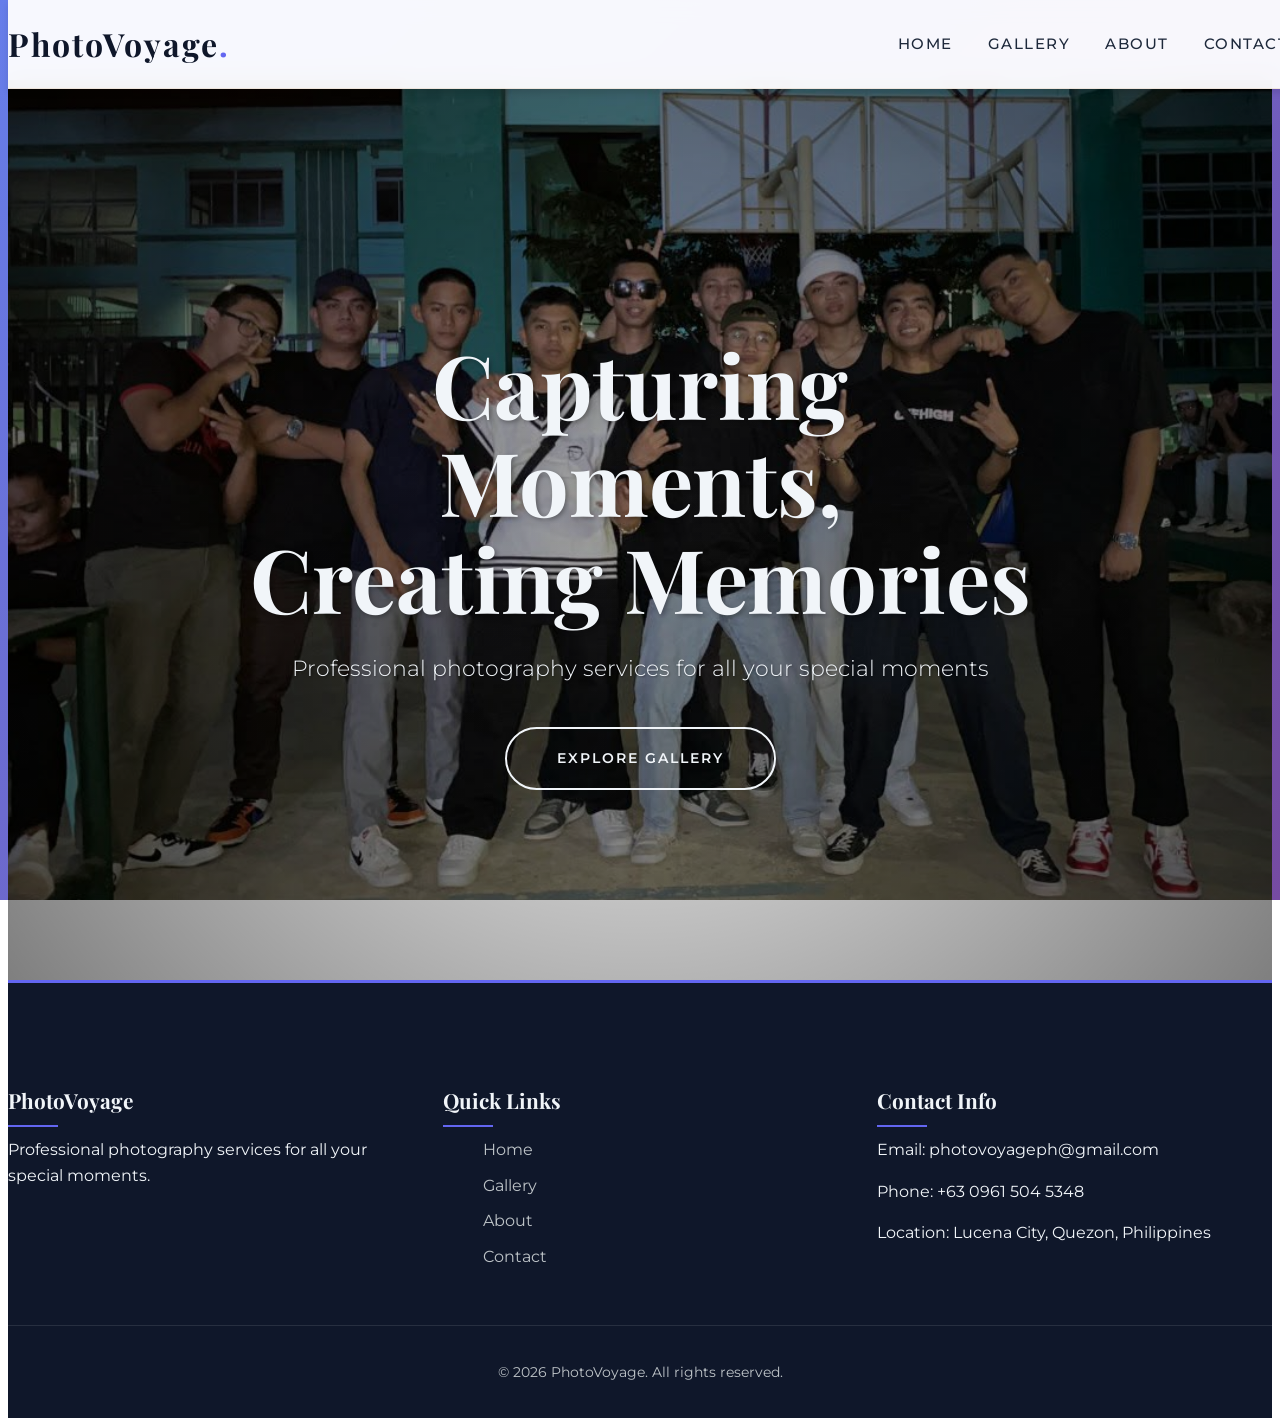
==== index.html @ 2787a772 "Initial commit" ====
<!DOCTYPE html>
<html lang="en">
<head>
    <meta charset="UTF-8">
    <meta name="viewport" content="width=device-width, initial-scale=1.0">
    <title>PhotoVoyage - Photography Showcase</title>
    <link rel="stylesheet" href="style.css">
    <link href="https://fonts.googleapis.com/css2?family=Playfair+Display:wght@400;700&family=Montserrat:wght@300;400;600&display=swap" rel="stylesheet">
</head>
<body>
    <header class="header">
        <nav class="nav-container">
            <div class="logo">PhotoVoyage</div>
            <ul class="nav-links">
                <li><a href="home.html">Home</a></li>
                <li><a href="gallery.html">Gallery</a></li>
                <li><a href="about.html">About</a></li>
                <li><a href="contact.html">Contact</a></li>
            </ul>
            <div class="menu-toggle">
                <span></span>
                <span></span>
                <span></span>
            </div>
        </nav>
    </header>

    <section id="home" class="hero">
        <div class="hero-content">
            <h1>Capturing Moments,<br>Creating Memories</h1>
            <p>Professional photography services for all your special moments</p>
            <a href="gallery.html" class="cta-button">Explore Gallery</a>
        </div>
    </section>

    <div class="lightbox" id="lightbox">
        <span class="close-lightbox">×</span>
        <img src="" alt="" id="lightbox-img">
        <div class="lightbox-nav">
            <span class="prev">❮</span>
            <span class="next">❯</span>
        </div>
    </div>

    <footer class="footer">
        <div class="footer-content">
            <div class="footer-section">
                <h3>PhotoVoyage</h3>
                <p>Professional photography services for all your special moments.</p>
            </div>
            <div class="footer-section">
                <h3>Quick Links</h3>
                <ul>
                    <li><a href="home.html">Home</a></li>
                    <li><a href="gallery.html">Gallery</a></li>
                    <li><a href="about.html">About</a></li>
                    <li><a href="contact.html">Contact</a></li>
                </ul>
            </div>
            <div class="footer-section">
                <h3>Contact Info</h3>
                <p>Email: photovoyageph@gmail.com</p>
                <p>Phone: +63 0961 504 5348</p>
                <p>Location: Lucena City, Quezon, Philippines</p>
            </div>
        </div>
        <div class="footer-bottom">
            <p>&copy; 2026 PhotoVoyage. All rights reserved.</p>
        </div>
    </footer>

    <script src="script.js"></script>
</body>
</html>
---- style.css ----
/* Photography Showcase Website Styles */

:root {
    --primary-color: #0f172a;
    --secondary-color: #6366f1;
    --accent-color: #ec4899;
    --text-light: #f1f5f9;
    --text-dark: #1e293b;
    --bg-light: #ffffff;
    --bg-dark: #f8fafc;
    --bg-medium: #eff6ff;
    --bg-gradient-1: linear-gradient(135deg, #667eea 0%, #764ba2 100%);
    --bg-gradient-2: linear-gradient(135deg, #f093fb 0%, #f5576c 100%);
    --bg-gradient-3: linear-gradient(135deg, #4facfe 0%, #00f2fe 100%);
    --shadow-sm: 0 1px 3px rgba(0, 0, 0, 0.12);
    --shadow-md: 0 4px 6px rgba(0, 0, 0, 0.1);
    --shadow-lg: 0 10px 15px rgba(0, 0, 0, 0.1);
    --shadow-xl: 0 20px 25px rgba(0, 0, 0, 0.15);
    --transition-smooth: all 0.4s cubic-bezier(0.4, 0, 0.2, 1);
    --transition-bounce: all 0.3s cubic-bezier(0.68, -0.55, 0.265, 1.55);
}

body {
    font-family: 'Montserrat', sans-serif;
    line-height: 1.6;
    color: var(--text-dark);
    background: linear-gradient(135deg, #667eea 0%, #764ba2 100%);
    background-attachment: fixed;
    animation: fadeInPage 0.5s ease-in-out;
}

@keyframes fadeInPage {
    from {
        opacity: 0;
    }
    to {
        opacity: 1;
    }
}

/* Page-specific transitions */
section {
    animation: slideIn 0.6s ease-out;
}

@keyframes slideIn {
    from {
        opacity: 0;
        transform: translateY(20px);
    }
    to {
        opacity: 1;
        transform: translateY(0);
    }
}

/* Navigation hover effects */
.nav-links a {
    position: relative;
    transition: all 0.3s ease;
}

.nav-links a::before {
    content: '';
    position: absolute;
    bottom: -2px;
    left: 0;
    width: 0;
    height: 1px;
    background: linear-gradient(90deg, var(--secondary-color), var(--accent-color));
    transition: width 0.3s ease;
}

.nav-links a:hover::before {
    width: 100%;
}

.nav-links a.active {
    color: var(--secondary-color);
}

.nav-links a.active::before {
    width: 100%;
}

/* Image transitions in gallery */
.gallery-item {
    transition: all 0.4s cubic-bezier(0.4, 0, 0.2, 1);
}

.gallery-item:hover {
    transform: translateY(-10px) scale(1.02);
    box-shadow: 0 20px 40px rgba(0, 0, 0, 0.15);
}

.gallery-item img {
    transition: transform 0.5s ease, filter 0.3s ease;
}

.gallery-item:hover img {
    transform: scale(1.05);
    filter: brightness(1.1);
}

.gallery-item .image-caption {
    transition: all 0.4s ease;
    transform: translateY(100%);
    opacity: 0;
}

.gallery-item:hover .image-caption {
    transform: translateY(0);
    opacity: 1;
}

/* Button hover effects */
.cta-button {
    position: relative;
    overflow: hidden;
    transition: all 0.3s ease;
}

.cta-button::before {
    content: '';
    position: absolute;
    top: 0;
    left: -100%;
    width: 100%;
    height: 100%;
    background: linear-gradient(90deg, transparent, rgba(255, 255, 255, 0.2), transparent);
    transition: left 0.5s ease;
}

.cta-button:hover::before {
    left: 100%;
}

.cta-button:hover {
    background: var(--text-light);
    color: var(--primary-color);
    transform: translateY(-2px);
    box-shadow: 0 10px 25px rgba(0, 0, 0, 0.2);
}

/* Form input animations */
.contact-form input,
.contact-form textarea {
    transition: all 0.3s ease;
    border: 2px solid transparent;
    background: rgba(255, 255, 255, 0.9);
}

.contact-form input:focus,
.contact-form textarea:focus {
    outline: none;
    border-color: var(--secondary-color);
    background: var(--text-light);
    transform: translateY(-2px);
    box-shadow: 0 5px 15px rgba(212, 165, 116, 0.2);
}

/* Footer hover effects */
.footer-section a {
    position: relative;
    transition: all 0.3s ease;
}

.footer-section a:hover {
    color: var(--secondary-color);
    padding-left: 8px;
}

.footer-section a::before {
    content: '→';
    position: absolute;
    left: -15px;
    opacity: 0;
    transition: all 0.3s ease;
}

.footer-section a:hover::before {
    opacity: 1;
    left: -10px;
}

/* Stats counter animation */
.stat h3 {
    position: relative;
    transition: all 0.3s ease;
}

.stat:hover h3 {
    color: var(--accent-color);
    transform: scale(1.05);
}

/* Mobile menu animation */
.menu-toggle.active span:nth-child(1) {
    transform: rotate(45deg) translate(5px, 6px);
}

.menu-toggle.active span:nth-child(2) {
    opacity: 0;
    transform: translateX(20px);
}

.menu-toggle.active span:nth-child(3) {
    transform: rotate(-45deg) translate(5px, -6px);
}

/* Section appearance delay for staggered effect */
.about-content {
    animation-delay: 0.1s;
}

.about-stats {
    animation-delay: 0.2s;
}

.contact-content {
    animation-delay: 0.1s;
}

body {
    font-family: 'Montserrat', sans-serif;
    line-height: 1.6;
    color: var(--text-dark);
    background-color: var(--bg-light);
}

h1, h2, h3 {
    font-family: 'Playfair Display', serif;
    font-weight: 700;
}

.container {
    max-width: 1200px;
    margin: 0 auto;
    padding: 0 20px;
}

/* Header Styles */
.header {
    background: rgba(255, 255, 255, 0.95);
    backdrop-filter: blur(10px);
    box-shadow: var(--shadow-md);
    position: fixed;
    width: 100%;
    top: 0;
    z-index: 1000;
    padding: 15px 0;
    transition: var(--transition-smooth);
    border-bottom: 1px solid rgba(212, 165, 116, 0.2);
}

.nav-container {
    display: flex;
    justify-content: space-between;
    align-items: center;
}

.logo {
    font-size: 32px;
    font-weight: 700;
    color: var(--primary-color);
    letter-spacing: 2px;
    font-family: 'Playfair Display', serif;
    position: relative;
}

.logo::after {
    content: '.';
    color: var(--secondary-color);
}

.nav-links {
    display: flex;
    list-style: none;
    gap: 35px;
}

.nav-links a {
    text-decoration: none;
    color: var(--text-dark);
    font-weight: 500;
    font-size: 15px;
    text-transform: uppercase;
    letter-spacing: 1.5px;
    transition: var(--transition-smooth);
    position: relative;
    padding: 5px 0;
}

.nav-links a:hover {
    color: var(--secondary-color);
}

.nav-links a::after {
    content: '';
    position: absolute;
    bottom: 0;
    left: 0;
    width: 0;
    height: 2px;
    background: linear-gradient(90deg, var(--secondary-color), var(--accent-color));
    transition: var(--transition-smooth);
    border-radius: 1px;
}

.nav-links a:hover::after {
    width: 100%;
}

.menu-toggle {
    display: none;
    flex-direction: column;
    cursor: pointer;
    width: 30px;
    height: 30px;
    justify-content: center;
    gap: 4px;
    transition: var(--transition-smooth);
}

.menu-toggle:hover {
    transform: scale(1.1);
}

.menu-toggle span {
    width: 100%;
    height: 2px;
    background: var(--primary-color);
    transition: var(--transition-bounce);
    border-radius: 1px;
}

.menu-toggle:hover span {
    background: var(--secondary-color);
}

/* Hero Section */
.hero {
    height: 100vh;
    background: linear-gradient(rgba(0, 0, 0, 0.3), rgba(0, 0, 0, 0.3)), url('assets/images/55fe0f70-4b41-4eac-8c53-82e00472a443.jpg');
    background-size: cover;
    background-position: center;
    background-attachment: fixed;
    display: flex;
    align-items: center;
    justify-content: center;
    text-align: center;
    color: var(--text-light);
    margin-top: 80px;
    position: relative;
    overflow: hidden;
    border-bottom: 3px solid var(--secondary-color);
}

.hero::before {
    content: '';
    position: absolute;
    top: 0;
    left: 0;
    right: 0;
    bottom: 0;
    background: radial-gradient(circle at center, transparent 0%, rgba(0, 0, 0, 0.5) 100%);
    z-index: 1;
}

.hero-content {
    position: relative;
    z-index: 2;
    max-width: 800px;
    padding: 0 20px;
}

.hero-content h1 {
    font-size: 5.5rem;
    margin-bottom: 25px;
    line-height: 1.1;
    font-weight: 700;
    text-shadow: 2px 2px 4px rgba(0, 0, 0, 0.3);
    animation: fadeInUp 1s ease-out;
}

.hero-content p {
    font-size: 1.4rem;
    margin-bottom: 40px;
    font-weight: 300;
    opacity: 0.95;
    text-shadow: 1px 1px 2px rgba(0, 0, 0, 0.3);
    animation: fadeInUp 1s ease-out 0.2s both;
}

.cta-button {
    display: inline-block;
    padding: 18px 50px;
    background: transparent;
    color: var(--text-light);
    text-decoration: none;
    border: 2px solid var(--text-light);
    border-radius: 50px;
    font-weight: 600;
    transition: var(--transition-smooth);
    text-transform: uppercase;
    letter-spacing: 2px;
    font-size: 14px;
    position: relative;
    overflow: hidden;
    animation: fadeInUp 1s ease-out 0.4s both;
}

.cta-button::before {
    content: '';
    position: absolute;
    top: 0;
    left: -100%;
    width: 100%;
    height: 100%;
    background: linear-gradient(90deg, transparent, rgba(255, 255, 255, 0.2), transparent);
    transition: var(--transition-smooth);
}

.cta-button:hover::before {
    left: 100%;
}

.cta-button:hover {
    background: var(--text-light);
    color: var(--primary-color);
    transform: translateY(-3px);
    box-shadow: var(--shadow-xl);
    border-color: var(--text-light);
}

@keyframes fadeInUp {
    from {
        opacity: 0;
        transform: translateY(30px);
    }
    to {
        opacity: 1;
        transform: translateY(0);
    }
}

/* Gallery Section */
.gallery {
    padding: 120px 0;
    background: var(--bg-dark);
    position: relative;
}

.gallery::before {
    content: '';
    position: absolute;
    top: 0;
    left: 0;
    right: 0;
    height: 100px;
    background: linear-gradient(to bottom, var(--bg-dark), transparent);
    z-index: 1;
}

.section-header {
    text-align: center;
    margin-bottom: 80px;
    position: relative;
}

.section-header h2 {
    font-size: 3.5rem;
    margin-bottom: 20px;
    color: var(--primary-color);
    font-weight: 700;
    position: relative;
    display: inline-block;
}

.section-header h2::after {
    content: '';
    position: absolute;
    bottom: -15px;
    left: 50%;
    transform: translateX(-50%);
    width: 80px;
    height: 3px;
    background: linear-gradient(90deg, var(--secondary-color), var(--accent-color));
    border-radius: 2px;
}

.section-header p {
    font-size: 1.2rem;
    color: #718096;
    max-width: 600px;
    margin: 30px auto 0;
    font-weight: 300;
    line-height: 1.8;
}

.gallery-grid {
    display: grid;
    grid-template-columns: repeat(auto-fit, minmax(350px, 1fr));
    gap: 30px;
    padding: 0 20px;
    position: relative;
    z-index: 2;
}

.gallery-item {
    position: relative;
    overflow: hidden;
    border-radius: 15px;
    box-shadow: var(--shadow-md);
    transition: var(--transition-smooth);
    cursor: pointer;
    background: var(--bg-light);
    height: 350px;
}

.gallery-item:hover {
    transform: translateY(-15px) scale(1.02);
    box-shadow: var(--shadow-xl);
}

.gallery-item img {
    width: 100%;
    height: 100%;
    object-fit: cover;
    display: block;
    transition: var(--transition-smooth);
    filter: brightness(1);
}

.gallery-item:hover img {
    transform: scale(1.1);
    filter: brightness(1.1);
}

.gallery-item::after {
    content: '';
    position: absolute;
    top: 0;
    left: 0;
    right: 0;
    bottom: 0;
    background: linear-gradient(to bottom, transparent, rgba(0, 0, 0, 0.7));
    opacity: 0;
    transition: var(--transition-smooth);
    z-index: 1;
}

.gallery-item:hover::after {
    opacity: 1;
}

.gallery-item .image-caption {
    position: absolute;
    bottom: 0;
    left: 0;
    right: 0;
    padding: 30px 20px 20px;
    color: var(--text-light);
    transform: translateY(100%);
    transition: var(--transition-smooth);
    z-index: 2;
    background: linear-gradient(to top, rgba(0, 0, 0, 0.9), transparent);
}

.gallery-item:hover .image-caption {
    transform: translateY(0);
}

.gallery-item .image-caption h3 {
    font-size: 1.3rem;
    margin-bottom: 5px;
    color: var(--text-light);
}

.gallery-item .image-caption p {
    font-size: 0.9rem;
    opacity: 0.9;
    color: var(--text-light);
}

/* About Section */
.about {
    padding: 100px 0;
    background: var(--bg-light);
}

.about-content {
    display: flex;
    align-items: center;
    gap: 60px;
}

.about-text {
    flex: 1;
}

.about-text h2 {
    font-size: 2.5rem;
    margin-bottom: 30px;
    color: var(--primary-color);
}

.about-text p {
    margin-bottom: 20px;
    color: #555;
    font-size: 1.1rem;
    line-height: 1.8;
}

.about-stats {
    display: flex;
    gap: 30px;
    margin-top: 40px;
}

.stat {
    text-align: center;
}

.stat h3 {
    font-size: 2.5rem;
    color: var(--secondary-color);
    margin-bottom: 10px;
}

.stat p {
    font-size: 0.9rem;
    color: #7f8c8d;
    text-transform: uppercase;
    letter-spacing: 1px;
}

/* Contact Section */
.contact {
    padding: 100px 0;
    background: linear-gradient(135deg, var(--primary-color), var(--secondary-color));
    color: var(--text-light);
}

.contact-content {
    max-width: 600px;
    margin: 0 auto;
    text-align: center;
}

.contact h2 {
    font-size: 2.5rem;
    margin-bottom: 20px;
}

.contact p {
    font-size: 1.1rem;
    margin-bottom: 40px;
    opacity: 0.9;
}

.contact-form {
    display: flex;
    flex-direction: column;
    gap: 20px;
}

.contact-form input,
.contact-form textarea {
    padding: 15px;
    border: none;
    border-radius: 5px;
    font-family: 'Montserrat', sans-serif;
    font-size: 1rem;
}

.contact-form textarea {
    height: 150px;
    resize: vertical;
}

.contact-form button {
    padding: 15px;
    background: var(--accent-color);
    color: var(--text-light);
    border: none;
    border-radius: 5px;
    font-family: 'Montserrat', sans-serif;
    font-weight: 600;
    cursor: pointer;
    transition: var(--transition);
    text-transform: uppercase;
    letter-spacing: 1px;
}

.contact-form button:hover {
    background: #c0392b;
    transform: translateY(-3px);
    box-shadow: 0 5px 15px rgba(0, 0, 0, 0.2);
}

/* Lightbox */
.lightbox {
    display: none;
    position: fixed;
    top: 0;
    left: 0;
    width: 100%;
    height: 100%;
    background: rgba(0, 0, 0, 0.9);
    z-index: 2000;
    align-items: center;
    justify-content: center;
    opacity: 0;
    transition: opacity 0.3s ease;
}

.lightbox.active {
    display: flex;
    opacity: 1;
}

.lightbox img {
    max-width: 90%;
    max-height: 80vh;
    border-radius: 10px;
    box-shadow: 0 5px 30px rgba(0, 0, 0, 0.5);
}

.close-lightbox {
    position: absolute;
    top: 30px;
    right: 30px;
    color: var(--text-light);
    font-size: 40px;
    cursor: pointer;
    transition: var(--transition);
}

.close-lightbox:hover {
    color: var(--accent-color);
    transform: rotate(90deg);
}

.lightbox-nav {
    position: absolute;
    bottom: 30px;
    left: 50%;
    transform: translateX(-50%);
    display: flex;
    gap: 20px;
}

.lightbox-nav span {
    color: var(--text-light);
    font-size: 30px;
    cursor: pointer;
    transition: var(--transition);
    display: flex;
    align-items: center;
    justify-content: center;
    width: 50px;
    height: 50px;
    border: 2px solid var(--text-light);
    border-radius: 50%;
}

.lightbox-nav span:hover {
    background: var(--accent-color);
    border-color: var(--accent-color);
    transform: scale(1.1);
}

/* Footer */
.footer {
    background: var(--primary-color);
    color: var(--text-light);
    padding: 80px 0 20px;
}

.footer-content {
    display: grid;
    grid-template-columns: repeat(auto-fit, minmax(250px, 1fr));
    gap: 40px;
    margin-bottom: 40px;
}

.footer-section h3 {
    font-size: 1.3rem;
    margin-bottom: 20px;
    position: relative;
}

.footer-section h3::after {
    content: '';
    position: absolute;
    bottom: -10px;
    left: 0;
    width: 50px;
    height: 2px;
    background: var(--secondary-color);
}

.footer-section ul {
    list-style: none;
}

.footer-section ul li {
    margin-bottom: 10px;
}

.footer-section ul li a {
    color: #bdc3c7;
    text-decoration: none;
    transition: var(--transition);
}

.footer-section ul li a:hover {
    color: var(--secondary-color);
    padding-left: 5px;
}

.footer-bottom {
    text-align: center;
    padding-top: 20px;
    border-top: 1px solid rgba(255, 255, 255, 0.1);
}

.footer-bottom p {
    color: #bdc3c7;
    font-size: 0.9rem;
}

/* Responsive Design */
@media (max-width: 768px) {
    .nav-links {
        display: none;
    }
    
    .menu-toggle {
        display: flex;
    }
    
    .hero-content h1 {
        font-size: 2.5rem;
    }
    
    .hero-content p {
        font-size: 1rem;
    }
    
    .about-content {
        flex-direction: column;
    }
    
    .about-stats {
        flex-direction: column;
        gap: 20px;
    }
    
    .gallery-grid {
        grid-template-columns: 1fr;
    }
    
    .footer-content {
        grid-template-columns: 1fr;
        text-align: center;
    }
    
    .footer-section h3::after {
        left: 50%;
        transform: translateX(-50%);
    }
}

/* Active Navigation */
.nav-links.active {
    display: flex;
    position: absolute;
    top: 80px;
    left: 0;
    width: 100%;
    background: var(--bg-light);
    flex-direction: column;
    align-items: center;
    padding: 20px;
    box-shadow: var(--shadow);
}

/* Feature: Gallery Filters and Search */
.gallery-filters {
    display: flex;
    justify-content: center;
    gap: 15px;
    margin: 40px 0 30px;
    flex-wrap: wrap;
}

.filter-btn {
    padding: 10px 25px;
    border: 2px solid var(--secondary-color);
    background: transparent;
    color: var(--secondary-color);
    border-radius: 25px;
    cursor: pointer;
    transition: var(--transition-smooth);
    font-weight: 600;
    text-transform: uppercase;
    font-size: 12px;
    letter-spacing: 1px;
}

.filter-btn:hover, .filter-btn.active {
    background: var(--secondary-color);
    color: var(--text-light);
    transform: translateY(-2px);
    box-shadow: var(--shadow-md);
}

.gallery-search {
    max-width: 500px;
    margin: 0 auto 40px;
    display: flex;
    gap: 10px;
}

.gallery-search input {
    flex: 1;
    padding: 15px 20px;
    border: 2px solid #e5e7eb;
    border-radius: 30px;
    font-family: 'Montserrat', sans-serif;
    font-size: 14px;
    transition: var(--transition-smooth);
}

.gallery-search input:focus {
    outline: none;
    border-color: var(--secondary-color);
    box-shadow: 0 0 0 3px rgba(99, 102, 241, 0.1);
}

.gallery-search button {
    padding: 15px 25px;
    background: var(--secondary-color);
    color: var(--text-light);
    border: none;
    border-radius: 30px;
    cursor: pointer;
    transition: var(--transition-smooth);
    font-weight: 600;
}

.gallery-search button:hover {
    background: var(--accent-color);
    transform: translateY(-2px);
    box-shadow: var(--shadow-md);
}

/* Feature: Image Overlay Actions */
.image-overlay {
    position: absolute;
    bottom: 0;
    left: 0;
    right: 0;
    background: linear-gradient(to top, rgba(0, 0, 0, 0.8), transparent);
    padding: 20px;
    transform: translateY(100%);
    transition: var(--transition-smooth);
    display: flex;
    gap: 10px;
    justify-content: center;
    z-index: 3;
}

.gallery-item:hover .image-overlay {
    transform: translateY(0);
}

.share-btn, .download-btn {
    padding: 8px 15px;
    background: var(--text-light);
    border: none;
    border-radius: 15px;
    cursor: pointer;
    font-size: 12px;
    font-weight: 600;
    transition: var(--transition-smooth);
    display: flex;
    align-items: center;
    gap: 5px;
}

.share-btn:hover {
    background: #6366f1;
    color: var(--text-light);
}

.download-btn:hover {
    background: #10b981;
    color: var(--text-light);
}

/* Feature: Lightbox Enhancements */
.lightbox-content {
    position: relative;
    max-width: 90%;
    max-height: 90vh;
}

.lightbox-caption {
    position: absolute;
    bottom: -50px;
    left: 0;
    right: 0;
    background: rgba(0, 0, 0, 0.8);
    color: var(--text-light);
    padding: 20px;
    border-radius: 10px;
    transition: var(--transition-smooth);
    opacity: 0;
    transform: translateY(10px);
}

.lightbox.active .lightbox-caption {
    opacity: 1;
    transform: translateY(0);
}

/* Feature: Social Media Integration */
.social-links {
    display: flex;
    justify-content: center;
    gap: 20px;
    margin: 30px 0;
}

.social-link {
    width: 50px;
    height: 50px;
    background: var(--primary-color);
    border-radius: 50%;
    display: flex;
    align-items: center;
    justify-content: center;
    color: var(--text-light);
    font-size: 20px;
    transition: var(--transition-smooth);
    text-decoration: none;
}

.social-link:hover {
    transform: translateY(-5px) scale(1.1);
    box-shadow: var(--shadow-lg);
}

/* Feature: Image Rating System */
.image-rating {
    display: flex;
    justify-content: center;
    gap: 5px;
    margin-top: 15px;
}

.star {
    color: #d1d5db;
    cursor: pointer;
    font-size: 20px;
    transition: var(--transition-smooth);
}

.star:hover, .star.active {
    color: #fbbf24;
    transform: scale(1.2);
}

/* Feature: Animated Counter */
.stats-counter {
    display: grid;
    grid-template-columns: repeat(auto-fit, minmax(200px, 1fr));
    gap: 30px;
    margin: 60px 0;
}

.counter-item {
    text-align: center;
    padding: 30px;
    background: linear-gradient(135deg, #667eea 0%, #764ba2 100%);
    border-radius: 15px;
    color: var(--text-light);
    transform: translateY(0);
    transition: var(--transition-smooth);
}

.counter-item:hover {
    transform: translateY(-10px) scale(1.05);
    box-shadow: var(--shadow-xl);
}

.counter-number {
    font-size: 3rem;
    font-weight: 700;
    margin-bottom: 10px;
    display: block;
}

.counter-label {
    font-size: 14px;
    text-transform: uppercase;
    letter-spacing: 1px;
    opacity: 0.9;
}

/* Feature: Testimonials */
.testimonials {
    padding: 80px 0;
    background: var(--bg-dark);
    position: relative;
}

.testimonial-slider {
    max-width: 800px;
    margin: 0 auto;
    position: relative;
}

.testimonial {
    text-align: center;
    padding: 40px;
    background: var(--text-light);
    border-radius: 20px;
    box-shadow: var(--shadow-md);
    margin: 20px 0;
    opacity: 0;
    transform: translateX(50px);
    transition: all 0.5s ease;
}

.testimonial.active {
    opacity: 1;
    transform: translateX(0);
}

.testimonial-image {
    width: 80px;
    height: 80px;
    border-radius: 50%;
    margin: 0 auto 20px;
    overflow: hidden;
    border: 4px solid var(--secondary-color);
}

.testimonial-image img {
    width: 100%;
    height: 100%;
    object-fit: cover;
}

.testimonial-text {
    font-style: italic;
    color: #555;
    margin-bottom: 20px;
    font-size: 18px;
    line-height: 1.8;
}

.testimonial-author {
    font-weight: 600;
    color: var(--primary-color);
    margin-bottom: 5px;
}

.testimonial-role {
    font-size: 14px;
    color: var(--secondary-color);
    text-transform: uppercase;
    letter-spacing: 1px;
}

.testimonial-nav {
    display: flex;
    justify-content: center;
    gap: 10px;
    margin-top: 30px;
}

.testimonial-dot {
    width: 12px;
    height: 12px;
    border-radius: 50%;
    background: #d1d5db;
    cursor: pointer;
    transition: var(--transition-smooth);
}

.testimonial-dot.active {
    background: var(--secondary-color);
    transform: scale(1.3);
}

/* Feature: Blog Section */
.blog-section {
    padding: 100px 0;
    background: var(--bg-light);
}

.blog-grid {
    display: grid;
    grid-template-columns: repeat(auto-fit, minmax(350px, 1fr));
    gap: 40px;
    margin-top: 60px;
}

.blog-card {
    background: var(--text-light);
    border-radius: 15px;
    overflow: hidden;
    box-shadow: var(--shadow-md);
    transition: var(--transition-smooth);
}

.blog-card:hover {
    transform: translateY(-10px);
    box-shadow: var(--shadow-xl);
}

.blog-image {
    width: 100%;
    height: 250px;
    object-fit: cover;
}

.blog-content {
    padding: 25px;
}

.blog-date {
    color: var(--secondary-color);
    font-size: 14px;
    margin-bottom: 10px;
    display: block;
    text-transform: uppercase;
    letter-spacing: 1px;
}

.blog-title {
    font-size: 20px;
    margin-bottom: 15px;
    color: var(--primary-color);
    line-height: 1.4;
}

.blog-excerpt {
    color: #666;
    margin-bottom: 20px;
    line-height: 1.8;
}

.read-more {
    color: var(--secondary-color);
    text-decoration: none;
    font-weight: 600;
    text-transform: uppercase;
    font-size: 14px;
    letter-spacing: 1px;
    transition: var(--transition-smooth);
}

.read-more:hover {
    color: var(--accent-color);
    padding-left: 5px;
}

/* Feature: Appointment Booking System */
.booking-section {
    padding: 100px 0;
    background: linear-gradient(135deg, var(--primary-color), var(--secondary-color));
    color: var(--text-light);
}

.booking-container {
    max-width: 600px;
    margin: 0 auto;
    background: rgba(255, 255, 255, 0.1);
    backdrop-filter: blur(10px);
    border-radius: 20px;
    padding: 40px;
    box-shadow: var(--shadow-xl);
}

.booking-form {
    display: grid;
    gap: 20px;
}

.form-group {
    display: grid;
    gap: 8px;
}

.form-group label {
    font-weight: 600;
    font-size: 14px;
    text-transform: uppercase;
    letter-spacing: 1px;
}

.form-group input,
.form-group select,
.form-group textarea {
    padding: 15px;
    border: none;
    border-radius: 10px;
    font-family: 'Montserrat', sans-serif;
    font-size: 14px;
    transition: var(--transition-smooth);
}

.form-group input:focus,
.form-group select:focus,
.form-group textarea:focus {
    outline: none;
    box-shadow: 0 0 0 3px rgba(99, 102, 241, 0.2);
}

.booking-button {
    padding: 18px;
    background: var(--accent-color);
    color: var(--text-light);
    border: none;
    border-radius: 10px;
    font-weight: 600;
    text-transform: uppercase;
    letter-spacing: 1px;
    cursor: pointer;
    transition: var(--transition-smooth);
    font-size: 16px;
    margin-top: 20px;
}

.booking-button:hover {
    background: #be185d;
    transform: translateY(-3px);
    box-shadow: var(--shadow-lg);
}

/* Feature: Notification System */
.notification {
    position: fixed;
    top: 100px;
    right: 20px;
    padding: 20px 30px;
    border-radius: 10px;
    color: white;
    font-weight: 600;
    transform: translateX(400px);
    transition: transform 0.3s ease;
    z-index: 3000;
    box-shadow: var(--shadow-xl);
}

.notification.success {
    background: #10b981;
}

.notification.error {
    background: #ef4444;
}

.notification.show {
    transform: translateX(0);
}

/* Feature: Back to Top Button */
.back-to-top {
    position: fixed;
    bottom: 30px;
    right: 30px;
    width: 50px;
    height: 50px;
    background: var(--secondary-color);
    color: var(--text-light);
    border: none;
    border-radius: 50%;
    cursor: pointer;
    font-size: 20px;
    transition: var(--transition-smooth);
    opacity: 0;
    transform: translateY(100px);
    z-index: 1000;
}

.back-to-top.show {
    opacity: 1;
    transform: translateY(0);
}

.back-to-top:hover {
    background: var(--accent-color);
    transform: translateY(-5px) scale(1.1);
    box-shadow: var(--shadow-lg);
}
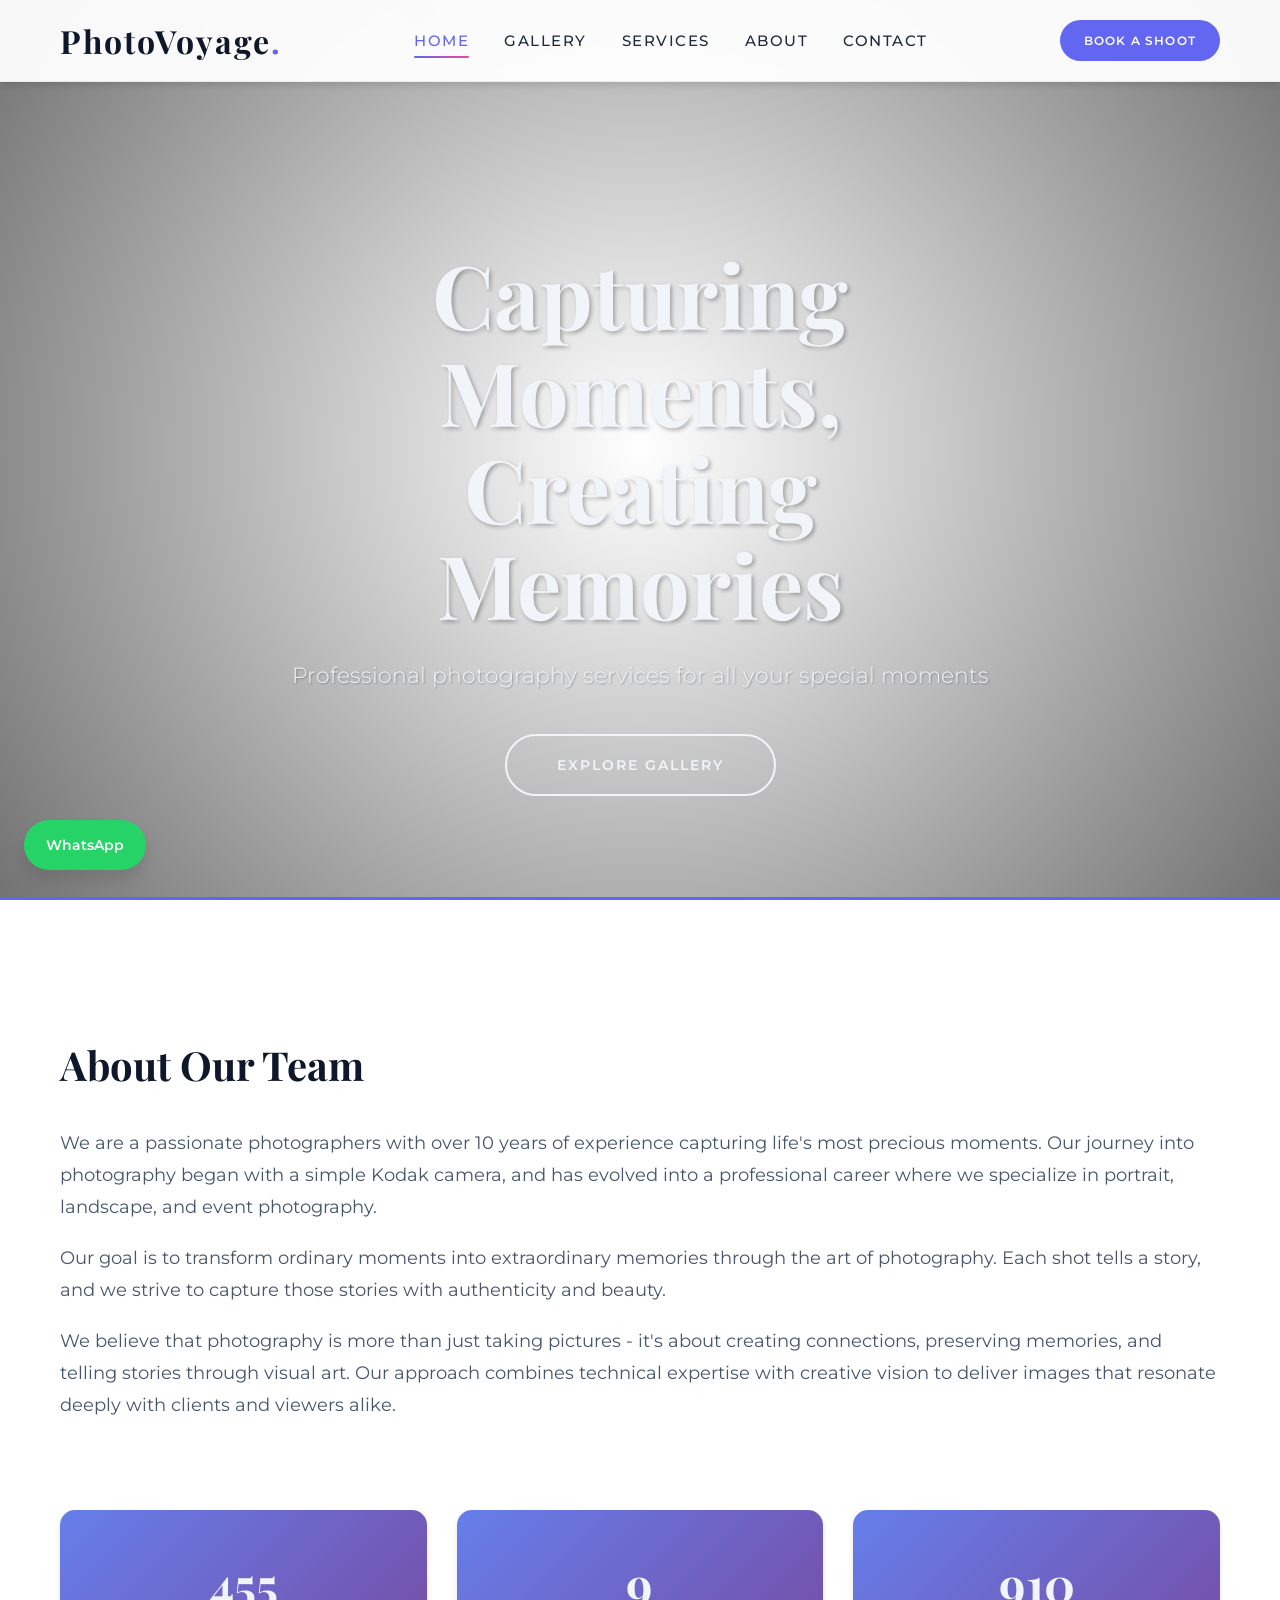
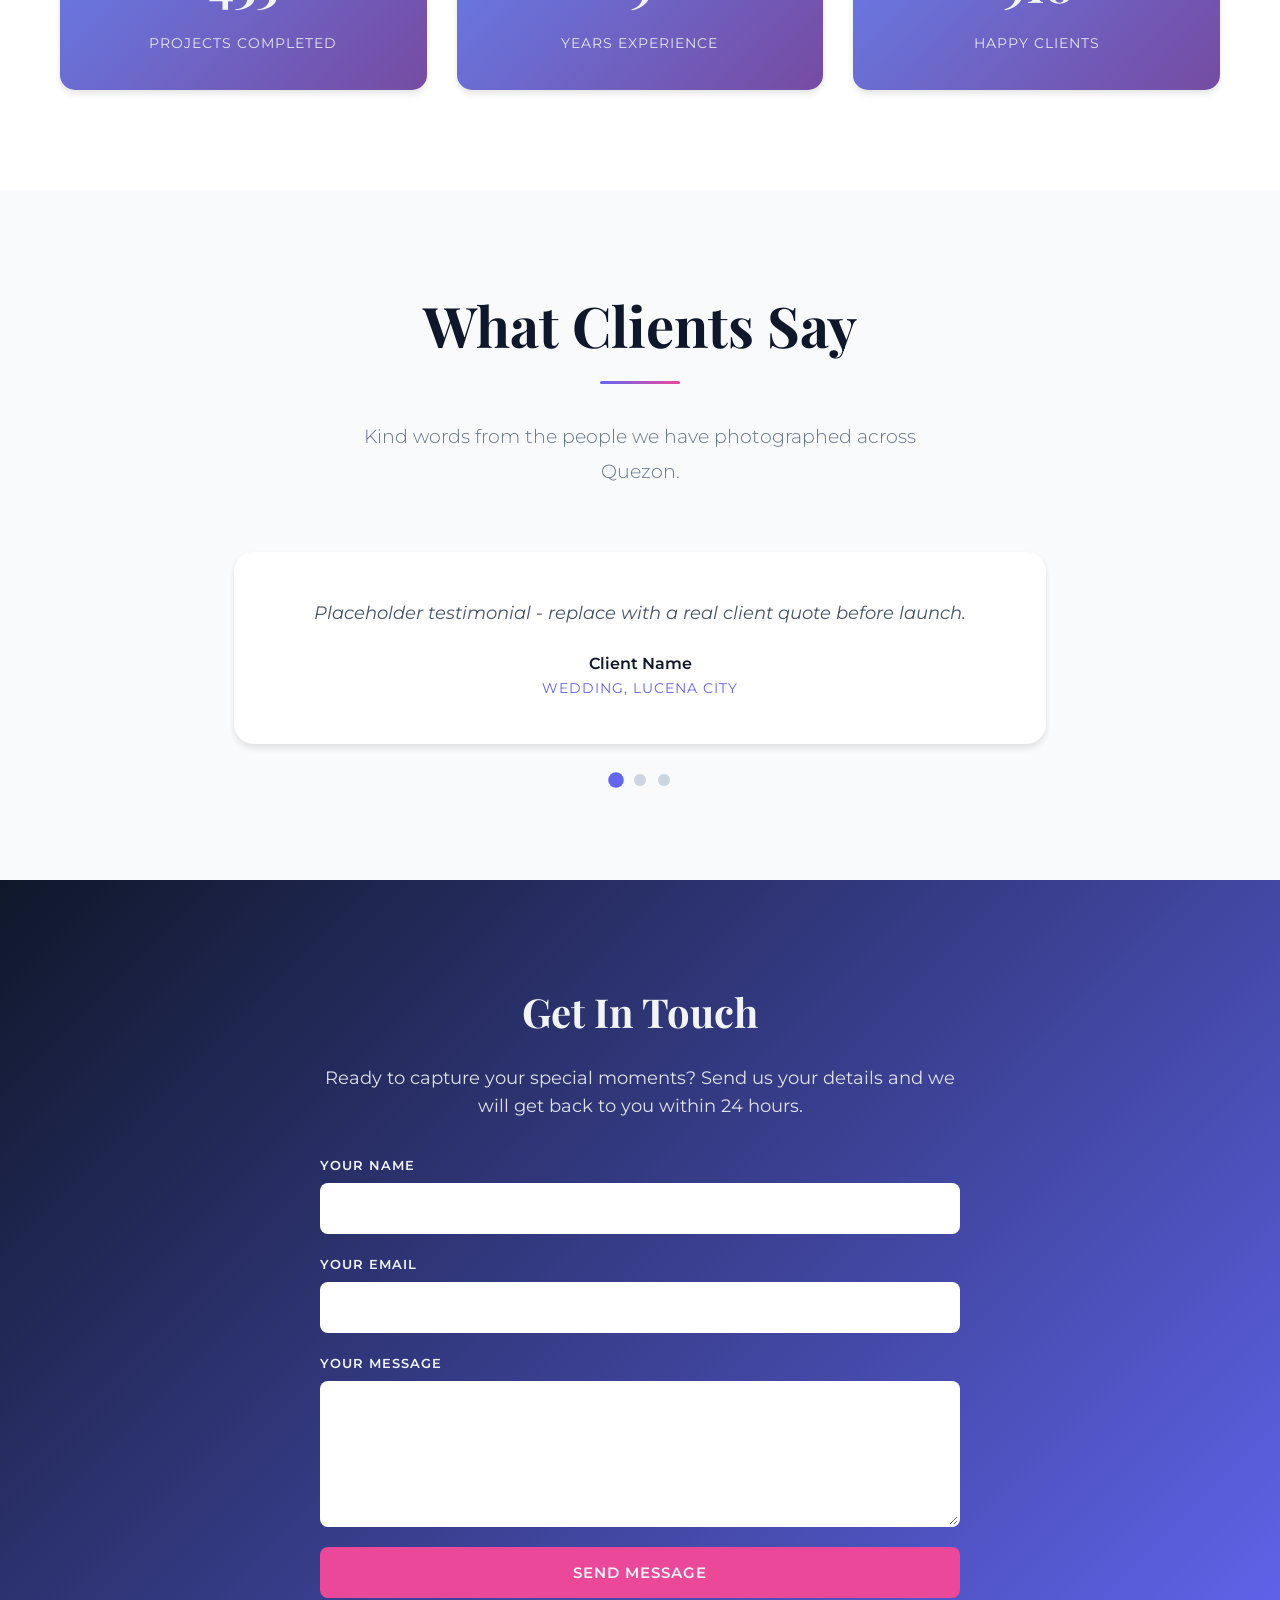
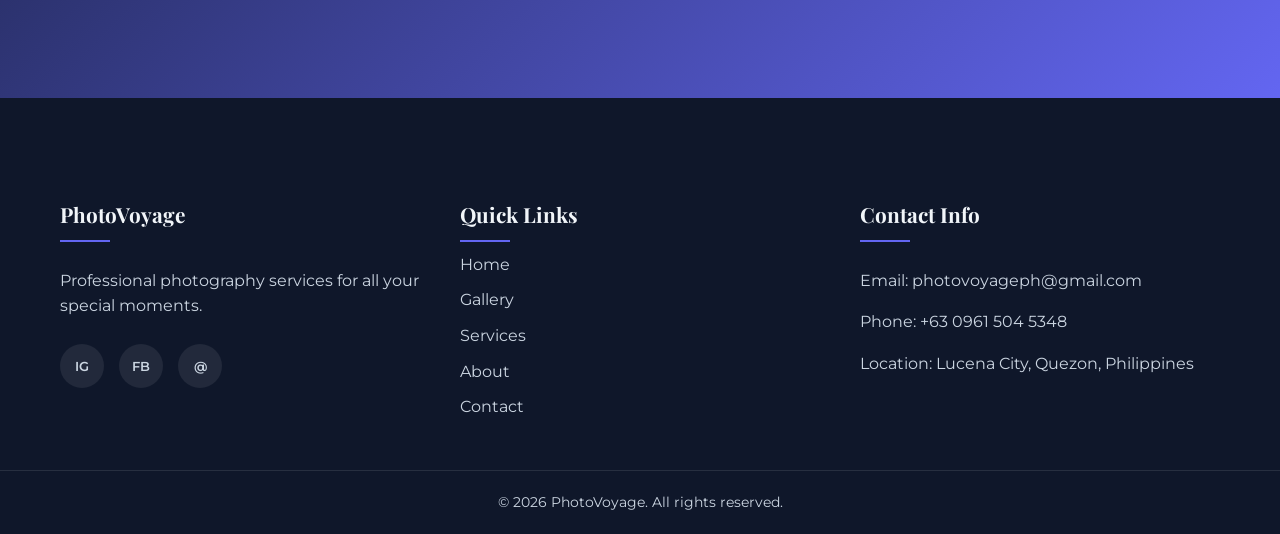
==== commit 61627579: "Rebuild site markup, styles and behaviour Correctness fixes: - Contact form inputs had no name attri" ====
--- a/index.html
+++ b/index.html
@@ -3,72 +3,231 @@
 <head>
     <meta charset="UTF-8">
     <meta name="viewport" content="width=device-width, initial-scale=1.0">
-    <title>PhotoVoyage - Photography Showcase</title>
+    <title>PhotoVoyage - Photography Showcase in Lucena City, Philippines</title>
+    <meta name="description" content="PhotoVoyage is a photography studio in Lucena City, Quezon, Philippines. Portrait, wedding, event and landscape photography with over 10 years of experience.">
+    <link rel="canonical" href="https://photovoyage.example/index.html">
+    <meta property="og:type" content="website">
+    <meta property="og:site_name" content="PhotoVoyage">
+    <meta property="og:title" content="PhotoVoyage - Photography Showcase">
+    <meta property="og:description" content="Professional photography services in Lucena City, Quezon for all your special moments.">
+    <meta property="og:url" content="https://photovoyage.example/index.html">
+    <meta property="og:image" content="https://photovoyage.example/assets/images/og-cover.jpg">
+    <meta property="og:image:width" content="1200">
+    <meta property="og:image:height" content="630">
+    <meta name="twitter:card" content="summary_large_image">
+    <link rel="icon" href="favicon.svg" type="image/svg+xml">
+    <link rel="apple-touch-icon" href="apple-touch-icon.png">
+    <link rel="manifest" href="site.webmanifest">
+    <link rel="preconnect" href="https://fonts.googleapis.com">
+    <link rel="preconnect" href="https://fonts.gstatic.com" crossorigin>
+    <script>document.documentElement.classList.add('js');</script>
     <link rel="stylesheet" href="style.css">
     <link href="https://fonts.googleapis.com/css2?family=Playfair+Display:wght@400;700&family=Montserrat:wght@300;400;600&display=swap" rel="stylesheet">
+    <script type="application/ld+json">
+    {
+      "@context": "https://schema.org",
+      "@type": "PhotographAction",
+      "name": "PhotoVoyage",
+      "description": "Professional photography services for portraits, weddings, events and landscapes.",
+      "url": "https://photovoyage.example/",
+      "image": "https://photovoyage.example/assets/images/og-cover.jpg",
+      "email": "photovoyageph@gmail.com",
+      "telephone": "+63-961-504-5348",
+      "priceRange": "$$",
+      "address": {
+        "@type": "PostalAddress",
+        "streetAddress": "Lucena City",
+        "addressLocality": "Lucena City",
+        "addressRegion": "Quezon",
+        "addressCountry": "PH"
+      },
+      "areaServed": "Quezon Province, Philippines",
+      "openingHours": "Mo-Sa 09:00-18:00"
+    }
+    </script>
 </head>
 <body>
-    <header class="header">
-        <nav class="nav-container">
-            <div class="logo">PhotoVoyage</div>
-            <ul class="nav-links">
-                <li><a href="home.html">Home</a></li>
+    <a class="skip-link" href="#main">Skip to content</a>
+
+<!-- #nav -->
+    <header class="header" id="site-header">
+        <nav class="nav-container" aria-label="Main">
+            <a class="logo" href="index.html">PhotoVoyage</a>
+            <ul class="nav-links" id="nav-menu">
+                <li><a href="index.html" class="active" aria-current="page">Home</a></li>
                 <li><a href="gallery.html">Gallery</a></li>
+                <li><a href="services.html">Services</a></li>
                 <li><a href="about.html">About</a></li>
                 <li><a href="contact.html">Contact</a></li>
             </ul>
-            <div class="menu-toggle">
-                <span></span>
-                <span></span>
-                <span></span>
+            <div class="nav-actions">
+                <a class="nav-cta" href="services.html#booking">Book a Shoot</a>
+                <button class="menu-toggle" type="button" aria-label="Open navigation menu" aria-expanded="false" aria-controls="nav-menu">
+                    <span></span>
+                    <span></span>
+                    <span></span>
+                </button>
             </div>
         </nav>
     </header>
-
-    <section id="home" class="hero">
-        <div class="hero-content">
-            <h1>Capturing Moments,<br>Creating Memories</h1>
-            <p>Professional photography services for all your special moments</p>
-            <a href="gallery.html" class="cta-button">Explore Gallery</a>
+    <div class="nav-backdrop" id="nav-backdrop" hidden></div>
+<!-- /#nav -->
+
+    <main id="main">
+
+        <section class="hero">
+            <picture class="hero-media">
+                <source type="image/webp" srcset="assets/img/hero-800.webp 800w, assets/img/hero-1600.webp 1080w" sizes="100vw">
+                <img src="assets/images/55fe0f70-4b41-4eac-8c53-82e00472a443.jpg" width="1080" height="805" fetchpriority="high" decoding="async" alt="Golden hour landscape photographed by PhotoVoyage">
+            </picture>
+            <div class="hero-content">
+                <h1>Capturing Moments,<br>Creating Memories</h1>
+                <p>Professional photography services for all your special moments</p>
+                <a href="gallery.html" class="cta-button">Explore Gallery</a>
+            </div>
+        </section>
+
+        <section class="about" id="about">
+            <div class="container">
+                <div class="about-content">
+                    <div class="about-text">
+                        <h2>About Our Team</h2>
+                        <p>We are a passionate photographers with over 10 years of experience capturing life's most precious moments. Our journey into photography began with a simple Kodak camera, and has evolved into a professional career where we specialize in portrait, landscape, and event photography.</p>
+                        <p>Our goal is to transform ordinary moments into extraordinary memories through the art of photography. Each shot tells a story, and we strive to capture those stories with authenticity and beauty.</p>
+                        <p>We believe that photography is more than just taking pictures - it's about creating connections, preserving memories, and telling stories through visual art. Our approach combines technical expertise with creative vision to deliver images that resonate deeply with clients and viewers alike.</p>
+                    </div>
+                </div>
+                <div class="stats-counter" id="stats-counter">
+                    <div class="counter-item">
+                        <span class="counter-number" data-target="500" data-suffix="+">0</span>
+                        <span class="counter-label">Projects Completed</span>
+                    </div>
+                    <div class="counter-item">
+                        <span class="counter-number" data-target="10" data-suffix="+">0</span>
+                        <span class="counter-label">Years Experience</span>
+                    </div>
+                    <div class="counter-item">
+                        <span class="counter-number" data-target="1000" data-suffix="+">0</span>
+                        <span class="counter-label">Happy Clients</span>
+                    </div>
+                </div>
+            </div>
+        </section>
+
+        <section class="testimonials" id="testimonials" aria-labelledby="testimonials-title">
+            <div class="container">
+                <div class="section-header">
+                    <h2 id="testimonials-title">What Clients Say</h2>
+                    <p>Kind words from the people we have photographed across Quezon.</p>
+                </div>
+                <div class="testimonial-slider" id="testimonial-slider" aria-roledescription="carousel" aria-label="Client testimonials">
+                    <div class="testimonial-track">
+                        <figure class="testimonial active" role="group" aria-roledescription="slide" aria-label="1 of 3">
+                            <blockquote class="testimonial-text">Placeholder testimonial - replace with a real client quote before launch.</blockquote>
+                            <figcaption>
+                                <span class="testimonial-author">Client Name</span>
+                                <span class="testimonial-role">Wedding, Lucena City</span>
+                            </figcaption>
+                        </figure>
+                        <figure class="testimonial" role="group" aria-roledescription="slide" aria-label="2 of 3">
+                            <blockquote class="testimonial-text">Placeholder testimonial - replace with a real client quote before launch.</blockquote>
+                            <figcaption>
+                                <span class="testimonial-author">Client Name</span>
+                                <span class="testimonial-role">Portrait Session</span>
+                            </figcaption>
+                        </figure>
+                        <figure class="testimonial" role="group" aria-roledescription="slide" aria-label="3 of 3">
+                            <blockquote class="testimonial-text">Placeholder testimonial - replace with a real client quote before launch.</blockquote>
+                            <figcaption>
+                                <span class="testimonial-author">Client Name</span>
+                                <span class="testimonial-role">Event Coverage</span>
+                            </figcaption>
+                        </figure>
+                    </div>
+                    <div class="testimonial-nav" id="testimonial-dots"></div>
+                </div>
+            </div>
+        </section>
+
+        <section class="contact" id="get-in-touch">
+            <div class="contact-content">
+                <h2>Get In Touch</h2>
+                <p>Ready to capture your special moments? Send us your details and we will get back to you within 24 hours.</p>
+                <form class="contact-form" id="contact-form" method="POST" novalidate>
+                    <div class="form-group">
+                        <label for="cf-name">Your Name</label>
+                        <input id="cf-name" name="name" type="text" autocomplete="name" required aria-describedby="cf-name-error">
+                        <p class="form-error" id="cf-name-error" aria-live="polite"></p>
+                    </div>
+                    <div class="form-group">
+                        <label for="cf-email">Your Email</label>
+                        <input id="cf-email" name="email" type="email" autocomplete="email" required aria-describedby="cf-email-error">
+                        <p class="form-error" id="cf-email-error" aria-live="polite"></p>
+                    </div>
+                    <div class="form-group">
+                        <label for="cf-message">Your Message</label>
+                        <textarea id="cf-message" name="message" rows="6" required aria-describedby="cf-message-error"></textarea>
+                        <p class="form-error" id="cf-message-error" aria-live="polite"></p>
+                    </div>
+                    <button type="submit">Send Message</button>
+                </form>
+            </div>
+        </section>
+
+    </main>
+
+    <div class="lightbox" id="lightbox" role="dialog" aria-modal="true" aria-labelledby="lightbox-title">
+        <button class="close-lightbox" type="button" aria-label="Close image viewer">&times;</button>
+        <button class="lightbox-arrow prev" type="button" aria-label="Previous image">&#10094;</button>
+        <div class="lightbox-content">
+            <img id="lightbox-img" src="" alt="">
+            <div class="lightbox-caption">
+                <h3 id="lightbox-title"></h3>
+                <p id="lightbox-desc"></p>
+            </div>
         </div>
-    </section>
-
-    <div class="lightbox" id="lightbox">
-        <span class="close-lightbox">×</span>
-        <img src="" alt="" id="lightbox-img">
-        <div class="lightbox-nav">
-            <span class="prev">❮</span>
-            <span class="next">❯</span>
-        </div>
+        <button class="lightbox-arrow next" type="button" aria-label="Next image">&#10095;</button>
+        <p class="lightbox-counter" id="lightbox-counter" aria-live="polite"></p>
     </div>
 
+    <a class="whatsapp-fab" href="https://wa.me/639615045348" target="_blank" rel="noopener" aria-label="Chat with PhotoVoyage on WhatsApp">WhatsApp</a>
+    <button class="back-to-top" type="button" id="back-to-top" aria-label="Back to top">&#8679;</button>
+
+<!-- #footer -->
     <footer class="footer">
-        <div class="footer-content">
+        <div class="container footer-content">
             <div class="footer-section">
                 <h3>PhotoVoyage</h3>
                 <p>Professional photography services for all your special moments.</p>
+                <div class="social-links">
+                    <a class="social-link" href="https://instagram.com/" target="_blank" rel="noopener" aria-label="PhotoVoyage on Instagram">ig</a>
+                    <a class="social-link" href="https://facebook.com/" target="_blank" rel="noopener" aria-label="PhotoVoyage on Facebook">fb</a>
+                    <a class="social-link" href="mailto:photovoyageph@gmail.com" aria-label="Email PhotoVoyage">@</a>
+                </div>
             </div>
             <div class="footer-section">
                 <h3>Quick Links</h3>
                 <ul>
-                    <li><a href="home.html">Home</a></li>
+                    <li><a href="index.html">Home</a></li>
                     <li><a href="gallery.html">Gallery</a></li>
+                    <li><a href="services.html">Services</a></li>
                     <li><a href="about.html">About</a></li>
                     <li><a href="contact.html">Contact</a></li>
                 </ul>
             </div>
             <div class="footer-section">
                 <h3>Contact Info</h3>
-                <p>Email: photovoyageph@gmail.com</p>
-                <p>Phone: +63 0961 504 5348</p>
+                <p>Email: <a href="mailto:photovoyageph@gmail.com">photovoyageph@gmail.com</a></p>
+                <p>Phone: <a href="tel:+639615045348">+63 0961 504 5348</a></p>
                 <p>Location: Lucena City, Quezon, Philippines</p>
             </div>
         </div>
         <div class="footer-bottom">
-            <p>&copy; 2026 PhotoVoyage. All rights reserved.</p>
+            <p>&copy; <span id="year">2026</span> PhotoVoyage. All rights reserved.</p>
         </div>
     </footer>
+<!-- /#footer -->
 
     <script src="script.js"></script>
 </body>
-</html>
+</html>
--- a/style.css
+++ b/style.css
@@ -1,46 +1,117 @@
-/* Photography Showcase Website Styles */
-
+/* ==========================================================================
+   PhotoVoyage - Photography Showcase
+   Single stylesheet. Organised top-down:
+   tokens -> base -> utilities -> layout -> header -> hero -> sections
+   -> components -> footer -> responsive
+   ========================================================================== */
+
+/* ---------- Tokens ---------- */
 :root {
     --primary-color: #0f172a;
     --secondary-color: #6366f1;
     --accent-color: #ec4899;
+    --success-color: #10b981;
+    --error-color: #ef4444;
     --text-light: #f1f5f9;
     --text-dark: #1e293b;
+    --text-muted: #64748b;
     --bg-light: #ffffff;
     --bg-dark: #f8fafc;
-    --bg-medium: #eff6ff;
-    --bg-gradient-1: linear-gradient(135deg, #667eea 0%, #764ba2 100%);
-    --bg-gradient-2: linear-gradient(135deg, #f093fb 0%, #f5576c 100%);
-    --bg-gradient-3: linear-gradient(135deg, #4facfe 0%, #00f2fe 100%);
+    --bg-gradient: linear-gradient(135deg, #667eea 0%, #764ba2 100%);
+    --bg-gradient-accent: linear-gradient(135deg, var(--primary-color), var(--secondary-color));
     --shadow-sm: 0 1px 3px rgba(0, 0, 0, 0.12);
     --shadow-md: 0 4px 6px rgba(0, 0, 0, 0.1);
     --shadow-lg: 0 10px 15px rgba(0, 0, 0, 0.1);
     --shadow-xl: 0 20px 25px rgba(0, 0, 0, 0.15);
     --transition-smooth: all 0.4s cubic-bezier(0.4, 0, 0.2, 1);
     --transition-bounce: all 0.3s cubic-bezier(0.68, -0.55, 0.265, 1.55);
+    --header-height: 80px;
+}
+
+/* ---------- Base ---------- */
+*,
+*::before,
+*::after {
+    box-sizing: border-box;
+}
+
+html {
+    scroll-behavior: smooth;
+    scroll-padding-top: var(--header-height);
 }
 
 body {
+    margin: 0;
     font-family: 'Montserrat', sans-serif;
     line-height: 1.6;
     color: var(--text-dark);
-    background: linear-gradient(135deg, #667eea 0%, #764ba2 100%);
-    background-attachment: fixed;
-    animation: fadeInPage 0.5s ease-in-out;
-}
-
-@keyframes fadeInPage {
-    from {
-        opacity: 0;
-    }
-    to {
-        opacity: 1;
-    }
-}
-
-/* Page-specific transitions */
-section {
-    animation: slideIn 0.6s ease-out;
+    background-color: var(--bg-light);
+}
+
+h1, h2, h3 {
+    font-family: 'Playfair Display', serif;
+    font-weight: 700;
+}
+
+img {
+    max-width: 100%;
+}
+
+a {
+    color: inherit;
+}
+
+/* Visible keyboard focus everywhere. */
+:focus-visible {
+    outline: 3px solid var(--accent-color);
+    outline-offset: 3px;
+    border-radius: 2px;
+}
+
+/* ---------- Utilities ---------- */
+.container {
+    max-width: 1200px;
+    margin: 0 auto;
+    padding: 0 20px;
+}
+
+.sr-only {
+    position: absolute;
+    width: 1px;
+    height: 1px;
+    padding: 0;
+    margin: -1px;
+    overflow: hidden;
+    clip: rect(0, 0, 0, 0);
+    white-space: nowrap;
+    border: 0;
+}
+
+.skip-link {
+    position: absolute;
+    top: 0;
+    left: -9999px;
+    z-index: 3000;
+    padding: 14px 22px;
+    background: var(--primary-color);
+    color: #fff;
+    text-decoration: none;
+    font-weight: 600;
+    border-radius: 0 0 8px 0;
+}
+
+.skip-link:focus {
+    left: 0;
+}
+
+/* ---------- Scroll reveal (only when JS is running, so content is never
+   trapped at opacity 0 if the script fails) ---------- */
+.js section:not(.hero) {
+    opacity: 0;
+}
+
+.js section.animate-in {
+    animation: slideIn 0.6s ease-out forwards;
 }
 
 @keyframes slideIn {
@@ -54,218 +125,38 @@
     }
 }
 
-/* Navigation hover effects */
-.nav-links a {
-    position: relative;
-    transition: all 0.3s ease;
-}
-
-.nav-links a::before {
-    content: '';
-    position: absolute;
-    bottom: -2px;
-    left: 0;
-    width: 0;
-    height: 1px;
-    background: linear-gradient(90deg, var(--secondary-color), var(--accent-color));
-    transition: width 0.3s ease;
-}
-
-.nav-links a:hover::before {
+/* ---------- Header ---------- */
+.header {
+    position: fixed;
+    top: 0;
     width: 100%;
-}
-
-.nav-links a.active {
-    color: var(--secondary-color);
-}
-
-.nav-links a.active::before {
-    width: 100%;
-}
-
-/* Image transitions in gallery */
-.gallery-item {
-    transition: all 0.4s cubic-bezier(0.4, 0, 0.2, 1);
-}
-
-.gallery-item:hover {
-    transform: translateY(-10px) scale(1.02);
-    box-shadow: 0 20px 40px rgba(0, 0, 0, 0.15);
-}
-
-.gallery-item img {
-    transition: transform 0.5s ease, filter 0.3s ease;
-}
-
-.gallery-item:hover img {
-    transform: scale(1.05);
-    filter: brightness(1.1);
-}
-
-.gallery-item .image-caption {
-    transition: all 0.4s ease;
-    transform: translateY(100%);
-    opacity: 0;
-}
-
-.gallery-item:hover .image-caption {
-    transform: translateY(0);
-    opacity: 1;
-}
-
-/* Button hover effects */
-.cta-button {
-    position: relative;
-    overflow: hidden;
-    transition: all 0.3s ease;
-}
-
-.cta-button::before {
-    content: '';
-    position: absolute;
-    top: 0;
-    left: -100%;
-    width: 100%;
-    height: 100%;
-    background: linear-gradient(90deg, transparent, rgba(255, 255, 255, 0.2), transparent);
-    transition: left 0.5s ease;
-}
-
-.cta-button:hover::before {
-    left: 100%;
-}
-
-.cta-button:hover {
-    background: var(--text-light);
-    color: var(--primary-color);
-    transform: translateY(-2px);
-    box-shadow: 0 10px 25px rgba(0, 0, 0, 0.2);
-}
-
-/* Form input animations */
-.contact-form input,
-.contact-form textarea {
-    transition: all 0.3s ease;
-    border: 2px solid transparent;
-    background: rgba(255, 255, 255, 0.9);
-}
-
-.contact-form input:focus,
-.contact-form textarea:focus {
-    outline: none;
-    border-color: var(--secondary-color);
-    background: var(--text-light);
-    transform: translateY(-2px);
-    box-shadow: 0 5px 15px rgba(212, 165, 116, 0.2);
-}
-
-/* Footer hover effects */
-.footer-section a {
-    position: relative;
-    transition: all 0.3s ease;
-}
-
-.footer-section a:hover {
-    color: var(--secondary-color);
-    padding-left: 8px;
-}
-
-.footer-section a::before {
-    content: '→';
-    position: absolute;
-    left: -15px;
-    opacity: 0;
-    transition: all 0.3s ease;
-}
-
-.footer-section a:hover::before {
-    opacity: 1;
-    left: -10px;
-}
-
-/* Stats counter animation */
-.stat h3 {
-    position: relative;
-    transition: all 0.3s ease;
-}
-
-.stat:hover h3 {
-    color: var(--accent-color);
-    transform: scale(1.05);
-}
-
-/* Mobile menu animation */
-.menu-toggle.active span:nth-child(1) {
-    transform: rotate(45deg) translate(5px, 6px);
-}
-
-.menu-toggle.active span:nth-child(2) {
-    opacity: 0;
-    transform: translateX(20px);
-}
-
-.menu-toggle.active span:nth-child(3) {
-    transform: rotate(-45deg) translate(5px, -6px);
-}
-
-/* Section appearance delay for staggered effect */
-.about-content {
-    animation-delay: 0.1s;
-}
-
-.about-stats {
-    animation-delay: 0.2s;
-}
-
-.contact-content {
-    animation-delay: 0.1s;
-}
-
-body {
-    font-family: 'Montserrat', sans-serif;
-    line-height: 1.6;
-    color: var(--text-dark);
-    background-color: var(--bg-light);
-}
-
-h1, h2, h3 {
-    font-family: 'Playfair Display', serif;
-    font-weight: 700;
-}
-
-.container {
-    max-width: 1200px;
-    margin: 0 auto;
-    padding: 0 20px;
-}
-
-/* Header Styles */
-.header {
+    z-index: 1000;
+    padding: 15px 0;
     background: rgba(255, 255, 255, 0.95);
     backdrop-filter: blur(10px);
+    border-bottom: 1px solid rgba(212, 165, 116, 0.2);
     box-shadow: var(--shadow-md);
-    position: fixed;
-    width: 100%;
-    top: 0;
-    z-index: 1000;
-    padding: 15px 0;
-    transition: var(--transition-smooth);
-    border-bottom: 1px solid rgba(212, 165, 116, 0.2);
+    transition: var(--transition-smooth);
 }
 
 .nav-container {
     display: flex;
     justify-content: space-between;
     align-items: center;
+    max-width: 1200px;
+    margin: 0 auto;
+    padding: 0 20px;
 }
 
 .logo {
+    position: relative;
+    font-family: 'Playfair Display', serif;
     font-size: 32px;
     font-weight: 700;
+    letter-spacing: 2px;
     color: var(--primary-color);
-    letter-spacing: 2px;
-    font-family: 'Playfair Display', serif;
-    position: relative;
+    text-decoration: none;
+    transition: var(--transition-smooth);
 }
 
 .logo::after {
@@ -275,24 +166,23 @@
 
 .nav-links {
     display: flex;
+    gap: 35px;
+    margin: 0;
+    padding: 0;
     list-style: none;
-    gap: 35px;
 }
 
 .nav-links a {
+    position: relative;
+    display: inline-block;
+    padding: 5px 0;
+    color: var(--text-dark);
+    font-size: 15px;
+    font-weight: 500;
     text-decoration: none;
-    color: var(--text-dark);
-    font-weight: 500;
-    font-size: 15px;
     text-transform: uppercase;
     letter-spacing: 1.5px;
     transition: var(--transition-smooth);
-    position: relative;
-    padding: 5px 0;
-}
-
-.nav-links a:hover {
-    color: var(--secondary-color);
 }
 
 .nav-links a::after {
@@ -303,68 +193,160 @@
     width: 0;
     height: 2px;
     background: linear-gradient(90deg, var(--secondary-color), var(--accent-color));
-    transition: var(--transition-smooth);
     border-radius: 1px;
-}
-
-.nav-links a:hover::after {
+    transition: var(--transition-smooth);
+}
+
+.nav-links a:hover,
+.nav-links a.active {
+    color: var(--secondary-color);
+}
+
+.nav-links a:hover::after,
+.nav-links a.active::after {
     width: 100%;
 }
 
 .menu-toggle {
     display: none;
     flex-direction: column;
-    cursor: pointer;
+    justify-content: center;
+    gap: 4px;
     width: 30px;
     height: 30px;
-    justify-content: center;
-    gap: 4px;
-    transition: var(--transition-smooth);
-}
-
-.menu-toggle:hover {
-    transform: scale(1.1);
+    padding: 0;
+    background: none;
+    border: 0;
+    cursor: pointer;
+    transition: var(--transition-smooth);
+}
+
+/* Right-hand cluster: primary CTA + hamburger. */
+.nav-actions {
+    display: flex;
+    align-items: center;
+    gap: 20px;
+}
+
+.nav-cta {
+    display: inline-block;
+    padding: 11px 24px;
+    background: var(--secondary-color);
+    color: #fff;
+    border-radius: 50px;
+    font-size: 12px;
+    font-weight: 600;
+    letter-spacing: 1.2px;
+    text-transform: uppercase;
+    text-decoration: none;
+    white-space: nowrap;
+    transition: var(--transition-smooth);
+}
+
+.nav-cta:hover {
+    background: var(--accent-color);
+    color: #fff;
+    transform: translateY(-2px);
+    box-shadow: var(--shadow-md);
+}
+
+/* Condensed state applied once the page is scrolled. */
+.header.is-scrolled {
+    padding: 8px 0;
+    background: rgba(255, 255, 255, 0.98);
+    box-shadow: var(--shadow-lg);
+}
+
+.header.is-scrolled .logo {
+    font-size: 26px;
+}
+
+.header.is-scrolled .nav-cta {
+    padding: 9px 20px;
+}
+
+/* Dimmer behind the open mobile menu. Covers the viewport; the header sits
+   above it on a higher z-index and stays interactive. */
+.nav-backdrop {
+    position: fixed;
+    inset: 0;
+    z-index: 990;
+    background: rgba(15, 23, 42, 0.45);
+    opacity: 0;
+    transition: opacity 0.25s ease;
+}
+
+.nav-backdrop:not([hidden]) {
+    opacity: 1;
 }
 
 .menu-toggle span {
+    display: block;
     width: 100%;
     height: 2px;
     background: var(--primary-color);
+    border-radius: 1px;
     transition: var(--transition-bounce);
-    border-radius: 1px;
 }
 
 .menu-toggle:hover span {
     background: var(--secondary-color);
 }
 
-/* Hero Section */
+.menu-toggle[aria-expanded='true'] span:nth-child(1) {
+    transform: rotate(45deg) translate(5px, 6px);
+}
+
+.menu-toggle[aria-expanded='true'] span:nth-child(2) {
+    opacity: 0;
+    transform: translateX(20px);
+}
+
+.menu-toggle[aria-expanded='true'] span:nth-child(3) {
+    transform: rotate(-45deg) translate(5px, -6px);
+}
+
+/* ---------- Hero ---------- */
 .hero {
-    height: 100vh;
-    background: linear-gradient(rgba(0, 0, 0, 0.3), rgba(0, 0, 0, 0.3)), url('assets/images/55fe0f70-4b41-4eac-8c53-82e00472a443.jpg');
-    background-size: cover;
-    background-position: center;
-    background-attachment: fixed;
+    position: relative;
     display: flex;
     align-items: center;
     justify-content: center;
+    /* The fixed header overlays the top of the hero rather than the hero
+       being pushed down, so the condensed header never leaves a gap. */
+    min-height: 100vh;
+    padding-top: var(--header-height);
+    overflow: hidden;
+    color: var(--text-light);
     text-align: center;
-    color: var(--text-light);
-    margin-top: 80px;
-    position: relative;
-    overflow: hidden;
     border-bottom: 3px solid var(--secondary-color);
+}
+
+@supports (min-height: 100svh) {
+    .hero {
+        min-height: 100svh;
+    }
+}
+
+.hero-media {
+    position: absolute;
+    inset: 0;
+    z-index: 0;
+    display: block;
+}
+
+.hero-media img {
+    width: 100%;
+    height: 100%;
+    object-fit: cover;
 }
 
 .hero::before {
     content: '';
     position: absolute;
-    top: 0;
-    left: 0;
-    right: 0;
-    bottom: 0;
-    background: radial-gradient(circle at center, transparent 0%, rgba(0, 0, 0, 0.5) 100%);
+    inset: 0;
     z-index: 1;
+    background: radial-gradient(circle at center, transparent 0%, rgba(0, 0, 0, 0.55) 100%);
 }
 
 .hero-content {
@@ -375,38 +357,73 @@
 }
 
 .hero-content h1 {
+    margin-bottom: 25px;
     font-size: 5.5rem;
-    margin-bottom: 25px;
     line-height: 1.1;
-    font-weight: 700;
     text-shadow: 2px 2px 4px rgba(0, 0, 0, 0.3);
-    animation: fadeInUp 1s ease-out;
+    animation: fadeInUp 1s ease-out both;
 }
 
 .hero-content p {
+    margin-bottom: 40px;
     font-size: 1.4rem;
-    margin-bottom: 40px;
     font-weight: 300;
     opacity: 0.95;
     text-shadow: 1px 1px 2px rgba(0, 0, 0, 0.3);
     animation: fadeInUp 1s ease-out 0.2s both;
 }
 
+@keyframes fadeInUp {
+    from {
+        opacity: 0;
+        transform: translateY(30px);
+    }
+    to {
+        opacity: 1;
+        transform: translateY(0);
+    }
+}
+
+@keyframes navDrop {
+    from {
+        opacity: 0;
+        transform: translateY(-12px);
+    }
+    to {
+        opacity: 1;
+        transform: none;
+    }
+}
+
+@keyframes navItemIn {
+    from {
+        opacity: 0;
+        transform: translateY(-8px);
+    }
+    to {
+        opacity: 1;
+        transform: none;
+    }
+}
+
+/* ---------- Buttons ---------- */
 .cta-button {
+    position: relative;
     display: inline-block;
+    overflow: hidden;
     padding: 18px 50px;
     background: transparent;
     color: var(--text-light);
-    text-decoration: none;
     border: 2px solid var(--text-light);
     border-radius: 50px;
+    font-family: 'Montserrat', sans-serif;
+    font-size: 14px;
     font-weight: 600;
-    transition: var(--transition-smooth);
+    text-align: center;
+    text-decoration: none;
     text-transform: uppercase;
     letter-spacing: 2px;
-    font-size: 14px;
-    position: relative;
-    overflow: hidden;
+    transition: var(--transition-smooth);
     animation: fadeInUp 1s ease-out 0.4s both;
 }
 
@@ -417,8 +434,8 @@
     left: -100%;
     width: 100%;
     height: 100%;
-    background: linear-gradient(90deg, transparent, rgba(255, 255, 255, 0.2), transparent);
-    transition: var(--transition-smooth);
+    background: linear-gradient(90deg, transparent, rgba(255, 255, 255, 0.25), transparent);
+    transition: left 0.5s ease;
 }
 
 .cta-button:hover::before {
@@ -430,53 +447,48 @@
     color: var(--primary-color);
     transform: translateY(-3px);
     box-shadow: var(--shadow-xl);
-    border-color: var(--text-light);
-}
-
-@keyframes fadeInUp {
-    from {
-        opacity: 0;
-        transform: translateY(30px);
-    }
-    to {
-        opacity: 1;
-        transform: translateY(0);
-    }
-}
-
-/* Gallery Section */
-.gallery {
-    padding: 120px 0;
-    background: var(--bg-dark);
+}
+
+/* Filled variant for light backgrounds. */
+.cta-button--solid,
+.cta-button--solid:hover {
+    background: var(--secondary-color);
+    border-color: var(--secondary-color);
+    color: #fff;
+}
+
+.cta-button--solid:hover {
+    background: var(--primary-color);
+    border-color: var(--primary-color);
+}
+
+.cta-button--solid::before {
+    display: none;
+}
+
+.section-cta {
+    margin-top: 55px;
+    text-align: center;
+}
+
+/* ---------- Section headings ---------- */
+.section-header {
     position: relative;
-}
-
-.gallery::before {
-    content: '';
-    position: absolute;
-    top: 0;
-    left: 0;
-    right: 0;
-    height: 100px;
-    background: linear-gradient(to bottom, var(--bg-dark), transparent);
-    z-index: 1;
-}
-
-.section-header {
+    z-index: 2;
+    margin-bottom: 60px;
     text-align: center;
-    margin-bottom: 80px;
+}
+
+.section-header h1,
+.section-header h2 {
+    display: inline-block;
     position: relative;
-}
-
-.section-header h2 {
+    margin: 0 0 20px;
     font-size: 3.5rem;
-    margin-bottom: 20px;
     color: var(--primary-color);
-    font-weight: 700;
-    position: relative;
-    display: inline-block;
-}
-
+}
+
+.section-header h1::after,
 .section-header h2::after {
     content: '';
     position: absolute;
@@ -490,100 +502,208 @@
 }
 
 .section-header p {
-    font-size: 1.2rem;
-    color: #718096;
     max-width: 600px;
     margin: 30px auto 0;
+    color: var(--text-muted);
+    font-size: 1.2rem;
     font-weight: 300;
     line-height: 1.8;
 }
 
+/* ---------- Gallery ---------- */
+.gallery {
+    padding: 110px 0 90px;
+    background: var(--bg-dark);
+}
+
+.gallery-filters {
+    display: flex;
+    flex-wrap: wrap;
+    justify-content: center;
+    gap: 15px;
+    margin-bottom: 30px;
+}
+
+.filter-btn {
+    padding: 10px 25px;
+    background: transparent;
+    color: var(--secondary-color);
+    border: 2px solid var(--secondary-color);
+    border-radius: 25px;
+    font-family: 'Montserrat', sans-serif;
+    font-size: 12px;
+    font-weight: 600;
+    letter-spacing: 1px;
+    text-transform: uppercase;
+    cursor: pointer;
+    transition: var(--transition-smooth);
+}
+
+.filter-btn:hover,
+.filter-btn.active,
+.filter-btn[aria-pressed='true'] {
+    background: var(--secondary-color);
+    color: var(--text-light);
+    transform: translateY(-2px);
+    box-shadow: var(--shadow-md);
+}
+
+.gallery-search {
+    display: flex;
+    gap: 10px;
+    max-width: 500px;
+    margin: 0 auto 25px;
+}
+
+.gallery-search input {
+    flex: 1;
+    min-width: 0;
+    padding: 15px 20px;
+    background: #fff;
+    border: 2px solid #e5e7eb;
+    border-radius: 30px;
+    font-family: 'Montserrat', sans-serif;
+    font-size: 14px;
+    transition: var(--transition-smooth);
+}
+
+.gallery-search input:focus {
+    outline: none;
+    border-color: var(--secondary-color);
+    box-shadow: 0 0 0 3px rgba(99, 102, 241, 0.1);
+}
+
+.gallery-search button {
+    padding: 15px 25px;
+    background: var(--secondary-color);
+    color: var(--text-light);
+    border: 0;
+    border-radius: 30px;
+    font-family: 'Montserrat', sans-serif;
+    font-weight: 600;
+    cursor: pointer;
+    transition: var(--transition-smooth);
+}
+
+.gallery-search button:hover {
+    background: var(--accent-color);
+    transform: translateY(-2px);
+    box-shadow: var(--shadow-md);
+}
+
+.gallery-status {
+    margin: 0 0 20px;
+    min-height: 1.4em;
+    color: var(--text-muted);
+    font-size: 14px;
+    text-align: center;
+}
+
 .gallery-grid {
     display: grid;
-    grid-template-columns: repeat(auto-fit, minmax(350px, 1fr));
+    grid-template-columns: repeat(auto-fit, minmax(320px, 1fr));
     gap: 30px;
-    padding: 0 20px;
-    position: relative;
-    z-index: 2;
-}
-
+}
+
+/* Native <button> so the lightbox is keyboard reachable. */
 .gallery-item {
     position: relative;
+    display: block;
+    width: 100%;
+    height: 350px;
+    padding: 0;
     overflow: hidden;
+    background: var(--bg-light);
+    border: 0;
     border-radius: 15px;
     box-shadow: var(--shadow-md);
-    transition: var(--transition-smooth);
+    color: inherit;
+    font: inherit;
+    text-align: left;
     cursor: pointer;
-    background: var(--bg-light);
-    height: 350px;
-}
-
-.gallery-item:hover {
-    transform: translateY(-15px) scale(1.02);
-    box-shadow: var(--shadow-xl);
+    transition: var(--transition-smooth);
+}
+
+.gallery-item[hidden] {
+    display: none;
+}
+
+.gallery-item picture {
+    display: block;
+    width: 100%;
+    height: 100%;
 }
 
 .gallery-item img {
+    display: block;
     width: 100%;
     height: 100%;
     object-fit: cover;
-    display: block;
-    transition: var(--transition-smooth);
-    filter: brightness(1);
-}
-
-.gallery-item:hover img {
-    transform: scale(1.1);
-    filter: brightness(1.1);
+    transition: var(--transition-smooth);
 }
 
 .gallery-item::after {
     content: '';
     position: absolute;
-    top: 0;
-    left: 0;
+    inset: 0;
+    z-index: 1;
+    background: linear-gradient(to bottom, transparent, rgba(0, 0, 0, 0.7));
+    opacity: 0;
+    transition: var(--transition-smooth);
+}
+
+.gallery-item:hover::after,
+.gallery-item:focus-visible::after {
+    opacity: 1;
+}
+
+.gallery-item:hover,
+.gallery-item:focus-visible {
+    transform: translateY(-12px);
+    box-shadow: var(--shadow-xl);
+}
+
+.gallery-item:hover img,
+.gallery-item:focus-visible img {
+    transform: scale(1.08);
+}
+
+.gallery-item .image-caption {
+    position: absolute;
     right: 0;
     bottom: 0;
-    background: linear-gradient(to bottom, transparent, rgba(0, 0, 0, 0.7));
-    opacity: 0;
-    transition: var(--transition-smooth);
-    z-index: 1;
-}
-
-.gallery-item:hover::after {
-    opacity: 1;
-}
-
-.gallery-item .image-caption {
-    position: absolute;
-    bottom: 0;
     left: 0;
-    right: 0;
+    z-index: 2;
+    display: block;
     padding: 30px 20px 20px;
     color: var(--text-light);
+    background: linear-gradient(to top, rgba(0, 0, 0, 0.9), transparent);
     transform: translateY(100%);
-    transition: var(--transition-smooth);
-    z-index: 2;
-    background: linear-gradient(to top, rgba(0, 0, 0, 0.9), transparent);
-}
-
-.gallery-item:hover .image-caption {
+    opacity: 0;
+    transition: var(--transition-smooth);
+}
+
+.gallery-item:hover .image-caption,
+.gallery-item:focus-visible .image-caption {
     transform: translateY(0);
-}
-
-.gallery-item .image-caption h3 {
+    opacity: 1;
+}
+
+.image-title {
+    display: block;
+    margin-bottom: 5px;
+    font-family: 'Playfair Display', serif;
     font-size: 1.3rem;
-    margin-bottom: 5px;
-    color: var(--text-light);
-}
-
-.gallery-item .image-caption p {
+    font-weight: 700;
+}
+
+.image-desc {
+    display: block;
     font-size: 0.9rem;
     opacity: 0.9;
-    color: var(--text-light);
-}
-
-/* About Section */
+}
+
+/* ---------- About ---------- */
 .about {
     padding: 100px 0;
     background: var(--bg-light);
@@ -591,7 +711,6 @@
 
 .about-content {
     display: flex;
-    align-items: center;
     gap: 60px;
 }
 
@@ -600,182 +719,613 @@
 }
 
 .about-text h2 {
+    margin-bottom: 30px;
     font-size: 2.5rem;
-    margin-bottom: 30px;
     color: var(--primary-color);
 }
 
 .about-text p {
     margin-bottom: 20px;
-    color: #555;
+    color: #475569;
     font-size: 1.1rem;
     line-height: 1.8;
 }
 
-.about-stats {
-    display: flex;
+.stats-counter {
+    display: grid;
+    grid-template-columns: repeat(auto-fit, minmax(200px, 1fr));
     gap: 30px;
-    margin-top: 40px;
-}
-
-.stat {
+    margin-top: 70px;
+}
+
+.counter-item {
+    padding: 35px 25px;
+    background: var(--bg-gradient);
+    border-radius: 15px;
+    color: var(--text-light);
     text-align: center;
-}
-
-.stat h3 {
-    font-size: 2.5rem;
-    color: var(--secondary-color);
+    box-shadow: var(--shadow-md);
+    transition: var(--transition-smooth);
+}
+
+.counter-item:hover {
+    transform: translateY(-8px);
+    box-shadow: var(--shadow-xl);
+}
+
+.counter-number {
+    display: block;
     margin-bottom: 10px;
-}
-
-.stat p {
-    font-size: 0.9rem;
-    color: #7f8c8d;
+    font-family: 'Playfair Display', serif;
+    font-size: 3rem;
+    font-weight: 700;
+    font-variant-numeric: tabular-nums;
+}
+
+.counter-label {
+    display: block;
+    font-size: 14px;
     text-transform: uppercase;
     letter-spacing: 1px;
-}
-
-/* Contact Section */
-.contact {
+    opacity: 0.9;
+}
+
+/* ---------- Testimonials ---------- */
+.testimonials {
+    padding: 90px 0;
+    background: var(--bg-dark);
+}
+
+.testimonial-slider {
+    max-width: 820px;
+    margin: 0 auto;
+    /* Clip the incoming/outgoing slides - without this, the inactive slides'
+       translateX(40px) makes the whole document scroll sideways. */
+    padding: 4px;
+    overflow: hidden;
+}
+
+.testimonial-track {
+    display: grid;
+}
+
+.testimonial {
+    grid-area: 1 / 1;
+    margin: 0;
+    padding: 45px 40px;
+    background: #fff;
+    border-radius: 20px;
+    box-shadow: var(--shadow-md);
+    text-align: center;
+    opacity: 0;
+    visibility: hidden;
+    transform: translateX(40px);
+    transition: opacity 0.45s ease, transform 0.45s ease, visibility 0.45s;
+}
+
+.testimonial.active {
+    opacity: 1;
+    visibility: visible;
+    transform: none;
+}
+
+.testimonial-text {
+    margin: 0 0 22px;
+    padding: 0;
+    color: #475569;
+    font-size: 1.1rem;
+    font-style: italic;
+    line-height: 1.8;
+}
+
+.testimonial-author {
+    display: block;
+    font-weight: 600;
+    color: var(--primary-color);
+}
+
+.testimonial-role {
+    display: block;
+    font-size: 14px;
+    color: var(--secondary-color);
+    text-transform: uppercase;
+    letter-spacing: 1px;
+}
+
+.testimonial-nav {
+    display: flex;
+    justify-content: center;
+    gap: 12px;
+    margin-top: 30px;
+}
+
+.testimonial-dot {
+    width: 12px;
+    height: 12px;
+    padding: 0;
+    background: #cbd5e1;
+    border: 0;
+    border-radius: 50%;
+    cursor: pointer;
+    transition: var(--transition-smooth);
+}
+
+.testimonial-dot.active {
+    background: var(--secondary-color);
+    transform: scale(1.3);
+}
+
+/* ---------- Pricing ---------- */
+.pricing {
     padding: 100px 0;
-    background: linear-gradient(135deg, var(--primary-color), var(--secondary-color));
-    color: var(--text-light);
-}
-
-.contact-content {
-    max-width: 600px;
-    margin: 0 auto;
-    text-align: center;
-}
-
-.contact h2 {
-    font-size: 2.5rem;
-    margin-bottom: 20px;
-}
-
-.contact p {
-    font-size: 1.1rem;
-    margin-bottom: 40px;
-    opacity: 0.9;
-}
-
-.contact-form {
+    background: var(--bg-light);
+}
+
+.pricing-grid {
+    display: grid;
+    grid-template-columns: repeat(auto-fit, minmax(290px, 1fr));
+    gap: 30px;
+    align-items: stretch;
+}
+
+.pricing-card {
+    position: relative;
     display: flex;
     flex-direction: column;
+    gap: 12px;
+    padding: 40px 30px 35px;
+    background: #fff;
+    border: 2px solid #e2e8f0;
+    border-radius: 18px;
+    box-shadow: var(--shadow-sm);
+    transition: var(--transition-smooth);
+}
+
+.pricing-card:hover {
+    transform: translateY(-6px);
+    box-shadow: var(--shadow-lg);
+}
+
+.pricing-card--featured {
+    border-color: var(--secondary-color);
+    box-shadow: var(--shadow-lg);
+}
+
+.pricing-badge {
+    position: absolute;
+    top: -14px;
+    left: 50%;
+    transform: translateX(-50%);
+    margin: 0;
+    padding: 6px 18px;
+    background: var(--secondary-color);
+    color: #fff;
+    border-radius: 20px;
+    font-size: 12px;
+    font-weight: 600;
+    letter-spacing: 1px;
+    text-transform: uppercase;
+    white-space: nowrap;
+}
+
+.pricing-card h2 {
+    margin: 0;
+    font-size: 1.8rem;
+    color: var(--primary-color);
+}
+
+.pricing-tagline {
+    margin: 0;
+    color: var(--text-muted);
+    font-size: 0.95rem;
+}
+
+.pricing-price {
+    margin: 6px 0 4px;
+    font-family: 'Playfair Display', serif;
+    font-size: 2.6rem;
+    font-weight: 700;
+    color: var(--primary-color);
+}
+
+.pricing-currency {
+    font-size: 1.5rem;
+    vertical-align: super;
+}
+
+.pricing-unit {
+    font-family: 'Montserrat', sans-serif;
+    font-size: 0.95rem;
+    font-weight: 400;
+    color: var(--text-muted);
+}
+
+.pricing-features {
+    display: grid;
+    gap: 12px;
+    flex: 1;
+    margin: 10px 0 20px;
+    padding: 0;
+    list-style: none;
+}
+
+.pricing-features li {
+    position: relative;
+    padding-left: 28px;
+    color: #475569;
+    font-size: 0.95rem;
+}
+
+.pricing-features li::before {
+    content: '\2713';
+    position: absolute;
+    left: 0;
+    color: var(--success-color);
+    font-weight: 700;
+}
+
+.pricing-card .cta-button {
+    align-self: stretch;
+    padding: 16px 20px;
+    animation: none;
+}
+
+.pricing-note {
+    margin-top: 45px;
+    color: var(--text-muted);
+    font-size: 0.9rem;
+    text-align: center;
+}
+
+/* ---------- Forms (contact + booking) ---------- */
+.contact,
+.booking-section {
+    padding: 100px 0;
+    background: var(--bg-gradient-accent);
+    color: var(--text-light);
+}
+
+.contact-content,
+.booking-container {
+    max-width: 640px;
+    margin: 0 auto;
+}
+
+.contact h1,
+.contact h2,
+.booking-section h2 {
+    margin: 0 0 20px;
+    font-size: 2.5rem;
+    text-align: center;
+}
+
+.contact p,
+.booking-intro {
+    margin: 0 0 35px;
+    font-size: 1.1rem;
+    text-align: center;
+    opacity: 0.9;
+}
+
+.contact-details {
+    display: grid;
+    gap: 10px;
+    margin: 0 0 40px;
+    padding: 22px 25px;
+    background: rgba(255, 255, 255, 0.1);
+    border-radius: 14px;
+    list-style: none;
+}
+
+.contact-details strong {
+    display: inline-block;
+    min-width: 80px;
+    text-transform: uppercase;
+    font-size: 13px;
+    letter-spacing: 1px;
+    opacity: 0.85;
+}
+
+.contact-details a {
+    color: #fff;
+    text-underline-offset: 3px;
+}
+
+.contact-form,
+.booking-form {
+    display: grid;
     gap: 20px;
 }
 
-.contact-form input,
-.contact-form textarea {
-    padding: 15px;
-    border: none;
-    border-radius: 5px;
+.form-group {
+    display: grid;
+    gap: 7px;
+}
+
+.form-group label {
+    font-size: 13px;
+    font-weight: 600;
+    text-transform: uppercase;
+    letter-spacing: 1px;
+}
+
+.form-group input,
+.form-group textarea,
+.form-group select {
+    width: 100%;
+    padding: 14px 16px;
+    background: #fff;
+    color: var(--text-dark);
+    border: 2px solid transparent;
+    border-radius: 8px;
     font-family: 'Montserrat', sans-serif;
     font-size: 1rem;
-}
-
-.contact-form textarea {
-    height: 150px;
+    transition: var(--transition-smooth);
+}
+
+.form-group textarea {
+    height: auto;
     resize: vertical;
 }
 
-.contact-form button {
-    padding: 15px;
+.form-group select {
+    cursor: pointer;
+}
+
+.form-group input:focus,
+.form-group textarea:focus,
+.form-group select:focus {
+    outline: none;
+    border-color: var(--secondary-color);
+    box-shadow: 0 0 0 3px rgba(99, 102, 241, 0.3);
+}
+
+.form-group input[aria-invalid='true'],
+.form-group textarea[aria-invalid='true'],
+.form-group select[aria-invalid='true'] {
+    border-color: var(--error-color);
+}
+
+.form-error {
+    margin: 0;
+    color: #fecaca;
+    font-size: 0.85rem;
+    font-weight: 500;
+}
+
+.form-error:empty {
+    display: none;
+}
+
+.contact-form button,
+.booking-button {
+    padding: 16px;
     background: var(--accent-color);
     color: var(--text-light);
-    border: none;
-    border-radius: 5px;
+    border: 0;
+    border-radius: 8px;
     font-family: 'Montserrat', sans-serif;
+    font-size: 15px;
     font-weight: 600;
+    letter-spacing: 1px;
+    text-transform: uppercase;
     cursor: pointer;
-    transition: var(--transition);
-    text-transform: uppercase;
-    letter-spacing: 1px;
-}
-
-.contact-form button:hover {
-    background: #c0392b;
+    transition: var(--transition-smooth);
+}
+
+.contact-form button:hover:not(:disabled),
+.booking-button:hover:not(:disabled) {
+    background: #be185d;
     transform: translateY(-3px);
-    box-shadow: 0 5px 15px rgba(0, 0, 0, 0.2);
-}
-
-/* Lightbox */
+    box-shadow: var(--shadow-lg);
+}
+
+.contact-form button:disabled,
+.booking-button:disabled {
+    cursor: not-allowed;
+    opacity: 0.65;
+}
+
+/* ---------- Lightbox ---------- */
 .lightbox {
+    position: fixed;
+    inset: 0;
+    z-index: 2000;
     display: none;
-    position: fixed;
-    top: 0;
-    left: 0;
-    width: 100%;
-    height: 100%;
-    background: rgba(0, 0, 0, 0.9);
-    z-index: 2000;
     align-items: center;
     justify-content: center;
-    opacity: 0;
-    transition: opacity 0.3s ease;
+    padding: 24px;
+    background: rgba(0, 0, 0, 0.92);
 }
 
 .lightbox.active {
     display: flex;
-    opacity: 1;
-}
-
-.lightbox img {
-    max-width: 90%;
-    max-height: 80vh;
+}
+
+.lightbox-content {
+    display: flex;
+    flex-direction: column;
+    align-items: center;
+    max-width: min(92vw, 1100px);
+}
+
+.lightbox-content img {
+    max-width: 100%;
+    max-height: 74vh;
     border-radius: 10px;
     box-shadow: 0 5px 30px rgba(0, 0, 0, 0.5);
-}
-
-.close-lightbox {
+    object-fit: contain;
+}
+
+.lightbox-caption {
+    margin-top: 16px;
+    text-align: center;
+}
+
+.lightbox-caption h3 {
+    margin: 0 0 5px;
+    color: #fff;
+    font-size: 1.25rem;
+}
+
+.lightbox-caption p {
+    margin: 0;
+    color: #cbd5e1;
+    font-size: 0.95rem;
+}
+
+.close-lightbox,
+.lightbox-arrow {
     position: absolute;
-    top: 30px;
-    right: 30px;
-    color: var(--text-light);
-    font-size: 40px;
-    cursor: pointer;
-    transition: var(--transition);
-}
-
-.close-lightbox:hover {
-    color: var(--accent-color);
-    transform: rotate(90deg);
-}
-
-.lightbox-nav {
-    position: absolute;
-    bottom: 30px;
-    left: 50%;
-    transform: translateX(-50%);
-    display: flex;
-    gap: 20px;
-}
-
-.lightbox-nav span {
-    color: var(--text-light);
-    font-size: 30px;
-    cursor: pointer;
-    transition: var(--transition);
     display: flex;
     align-items: center;
     justify-content: center;
-    width: 50px;
-    height: 50px;
-    border: 2px solid var(--text-light);
+    padding: 0;
+    background: transparent;
+    color: var(--text-light);
+    border: 2px solid rgba(255, 255, 255, 0.6);
     border-radius: 50%;
-}
-
-.lightbox-nav span:hover {
+    font-family: 'Montserrat', sans-serif;
+    cursor: pointer;
+    transition: var(--transition-smooth);
+}
+
+.lightbox-arrow {
+    top: 50%;
+    width: 52px;
+    height: 52px;
+    margin-top: -26px;
+    font-size: 22px;
+}
+
+.lightbox-arrow.prev {
+    left: 16px;
+}
+
+.lightbox-arrow.next {
+    right: 16px;
+}
+
+.close-lightbox {
+    top: 16px;
+    right: 16px;
+    width: 48px;
+    height: 48px;
+    font-size: 32px;
+    line-height: 1;
+}
+
+.lightbox-arrow:hover,
+.close-lightbox:hover {
     background: var(--accent-color);
     border-color: var(--accent-color);
     transform: scale(1.1);
 }
 
-/* Footer */
+.lightbox-counter {
+    position: absolute;
+    bottom: 18px;
+    left: 50%;
+    margin: 0;
+    transform: translateX(-50%);
+    color: #cbd5e1;
+    font-size: 0.9rem;
+    letter-spacing: 1px;
+}
+
+/* ---------- Floating actions ---------- */
+.back-to-top {
+    position: fixed;
+    right: 30px;
+    bottom: 30px;
+    z-index: 1000;
+    width: 50px;
+    height: 50px;
+    padding: 0;
+    background: var(--secondary-color);
+    color: var(--text-light);
+    border: 0;
+    border-radius: 50%;
+    font-size: 20px;
+    cursor: pointer;
+    opacity: 0;
+    visibility: hidden;
+    transform: translateY(100px);
+    transition: var(--transition-smooth);
+}
+
+.back-to-top.show {
+    opacity: 1;
+    visibility: visible;
+    transform: none;
+}
+
+.back-to-top:hover {
+    background: var(--accent-color);
+    transform: translateY(-5px) scale(1.1);
+    box-shadow: var(--shadow-lg);
+}
+
+.whatsapp-fab {
+    position: fixed;
+    left: 24px;
+    bottom: 30px;
+    z-index: 1000;
+    display: inline-flex;
+    align-items: center;
+    gap: 8px;
+    padding: 14px 22px;
+    background: #25d366;
+    color: #fff;
+    border-radius: 50px;
+    font-size: 14px;
+    font-weight: 600;
+    text-decoration: none;
+    box-shadow: var(--shadow-lg);
+    transition: var(--transition-smooth);
+}
+
+.whatsapp-fab:hover {
+    color: #fff;
+    transform: translateY(-3px);
+    box-shadow: var(--shadow-xl);
+}
+
+/* ---------- Notification toast ---------- */
+.notification {
+    position: fixed;
+    top: 100px;
+    right: 20px;
+    z-index: 3000;
+    max-width: min(360px, calc(100vw - 40px));
+    padding: 16px 24px;
+    color: #fff;
+    border-radius: 10px;
+    font-weight: 500;
+    box-shadow: var(--shadow-xl);
+    opacity: 0;
+    transform: translateX(120%);
+    transition: opacity 0.3s ease, transform 0.3s ease;
+}
+
+.notification.show {
+    opacity: 1;
+    transform: none;
+}
+
+.notification.success {
+    background: var(--success-color);
+}
+
+.notification.error {
+    background: var(--error-color);
+}
+
+/* ---------- Footer ---------- */
 .footer {
+    padding: 80px 0 20px;
     background: var(--primary-color);
     color: var(--text-light);
-    padding: 80px 0 20px;
 }
 
 .footer-content {
@@ -786,9 +1336,10 @@
 }
 
 .footer-section h3 {
+    position: relative;
+    display: inline-block;
+    margin-bottom: 20px;
     font-size: 1.3rem;
-    margin-bottom: 20px;
-    position: relative;
 }
 
 .footer-section h3::after {
@@ -801,7 +1352,13 @@
     background: var(--secondary-color);
 }
 
+.footer-section p {
+    color: #cbd5e1;
+}
+
 .footer-section ul {
+    margin: 0;
+    padding: 0;
     list-style: none;
 }
 
@@ -809,594 +1366,238 @@
     margin-bottom: 10px;
 }
 
-.footer-section ul li a {
-    color: #bdc3c7;
+.footer-section a {
+    color: #cbd5e1;
     text-decoration: none;
-    transition: var(--transition);
-}
-
-.footer-section ul li a:hover {
+    transition: var(--transition-smooth);
+}
+
+.footer-section a:hover {
     color: var(--secondary-color);
-    padding-left: 5px;
+}
+
+.social-links {
+    display: flex;
+    gap: 15px;
+    margin-top: 25px;
+}
+
+.social-link {
+    display: flex;
+    align-items: center;
+    justify-content: center;
+    width: 44px;
+    height: 44px;
+    background: rgba(255, 255, 255, 0.08);
+    border-radius: 50%;
+    color: var(--text-light);
+    font-size: 13px;
+    font-weight: 600;
+    text-transform: uppercase;
+    transition: var(--transition-smooth);
+}
+
+.social-link:hover {
+    background: var(--secondary-color);
+    color: #fff;
+    transform: translateY(-5px);
+    box-shadow: var(--shadow-lg);
 }
 
 .footer-bottom {
-    text-align: center;
     padding-top: 20px;
     border-top: 1px solid rgba(255, 255, 255, 0.1);
+    text-align: center;
 }
 
 .footer-bottom p {
-    color: #bdc3c7;
+    margin: 0;
+    color: #cbd5e1;
     font-size: 0.9rem;
 }
 
-/* Responsive Design */
+/* ---------- Responsive ---------- */
+@media (min-width: 769px) and (max-width: 1023px) {
+    /* The full nav plus the CTA cannot coexist in this band - the CTA is the
+       first thing to go. It stays in the mobile menu and at >=1024px. */
+    .nav-cta {
+        display: none;
+    }
+
+    .nav-links {
+        gap: 26px;
+    }
+
+    .nav-links a {
+        font-size: 14px;
+        letter-spacing: 1.1px;
+    }
+}
+
+@media (max-width: 900px) {
+    .hero-content h1 {
+        font-size: 3.2rem;
+    }
+
+    .about-content {
+        flex-direction: column;
+        gap: 30px;
+    }
+}
+
 @media (max-width: 768px) {
+    .menu-toggle {
+        display: flex;
+    }
+
+    /* Keep the bar inside the viewport: shrink the wordmark and CTA. */
+    .logo {
+        font-size: 26px;
+        letter-spacing: 1.4px;
+    }
+
+    .nav-cta {
+        padding: 9px 15px;
+        font-size: 10.5px;
+        letter-spacing: 0.6px;
+    }
+
+    .nav-actions {
+        gap: 14px;
+    }
+
     .nav-links {
         display: none;
     }
-    
-    .menu-toggle {
+
+    .nav-links.active {
         display: flex;
-    }
-    
+        position: absolute;
+        /* Anchored to the header's own bottom edge so it stays flush whether
+           the header is in its full or condensed state. */
+        top: 100%;
+        left: 0;
+        flex-direction: column;
+        align-items: center;
+        gap: 18px;
+        width: 100%;
+        padding: 25px 20px;
+        background: var(--bg-light);
+        box-shadow: var(--shadow-lg);
+        animation: navDrop 0.25s ease-out;
+    }
+
+    .nav-links.active li {
+        animation: navItemIn 0.3s ease-out backwards;
+    }
+
+    .nav-links.active li:nth-child(2) { animation-delay: 0.04s; }
+    .nav-links.active li:nth-child(3) { animation-delay: 0.08s; }
+    .nav-links.active li:nth-child(4) { animation-delay: 0.12s; }
+    .nav-links.active li:nth-child(5) { animation-delay: 0.16s; }
+
+    .nav-links.active a {
+        font-size: 16px;
+        padding: 8px 0;
+    }
+
     .hero-content h1 {
         font-size: 2.5rem;
     }
-    
+
     .hero-content p {
         font-size: 1rem;
     }
-    
-    .about-content {
-        flex-direction: column;
-    }
-    
-    .about-stats {
-        flex-direction: column;
-        gap: 20px;
-    }
-    
+
+    .section-header h1,
+    .section-header h2 {
+        font-size: 2.4rem;
+    }
+
     .gallery-grid {
         grid-template-columns: 1fr;
     }
-    
+
     .footer-content {
         grid-template-columns: 1fr;
         text-align: center;
     }
-    
+
     .footer-section h3::after {
         left: 50%;
         transform: translateX(-50%);
     }
-}
-
-/* Active Navigation */
-.nav-links.active {
-    display: flex;
-    position: absolute;
-    top: 80px;
-    left: 0;
-    width: 100%;
-    background: var(--bg-light);
-    flex-direction: column;
-    align-items: center;
-    padding: 20px;
-    box-shadow: var(--shadow);
-}
-
-/* Feature: Gallery Filters and Search */
-.gallery-filters {
-    display: flex;
-    justify-content: center;
-    gap: 15px;
-    margin: 40px 0 30px;
-    flex-wrap: wrap;
-}
-
-.filter-btn {
-    padding: 10px 25px;
-    border: 2px solid var(--secondary-color);
-    background: transparent;
-    color: var(--secondary-color);
-    border-radius: 25px;
-    cursor: pointer;
-    transition: var(--transition-smooth);
-    font-weight: 600;
-    text-transform: uppercase;
-    font-size: 12px;
-    letter-spacing: 1px;
-}
-
-.filter-btn:hover, .filter-btn.active {
-    background: var(--secondary-color);
-    color: var(--text-light);
-    transform: translateY(-2px);
-    box-shadow: var(--shadow-md);
-}
-
-.gallery-search {
-    max-width: 500px;
-    margin: 0 auto 40px;
-    display: flex;
-    gap: 10px;
-}
-
-.gallery-search input {
-    flex: 1;
-    padding: 15px 20px;
-    border: 2px solid #e5e7eb;
-    border-radius: 30px;
-    font-family: 'Montserrat', sans-serif;
-    font-size: 14px;
-    transition: var(--transition-smooth);
-}
-
-.gallery-search input:focus {
-    outline: none;
-    border-color: var(--secondary-color);
-    box-shadow: 0 0 0 3px rgba(99, 102, 241, 0.1);
-}
-
-.gallery-search button {
-    padding: 15px 25px;
-    background: var(--secondary-color);
-    color: var(--text-light);
-    border: none;
-    border-radius: 30px;
-    cursor: pointer;
-    transition: var(--transition-smooth);
-    font-weight: 600;
-}
-
-.gallery-search button:hover {
-    background: var(--accent-color);
-    transform: translateY(-2px);
-    box-shadow: var(--shadow-md);
-}
-
-/* Feature: Image Overlay Actions */
-.image-overlay {
-    position: absolute;
-    bottom: 0;
-    left: 0;
-    right: 0;
-    background: linear-gradient(to top, rgba(0, 0, 0, 0.8), transparent);
-    padding: 20px;
-    transform: translateY(100%);
-    transition: var(--transition-smooth);
-    display: flex;
-    gap: 10px;
-    justify-content: center;
-    z-index: 3;
-}
-
-.gallery-item:hover .image-overlay {
-    transform: translateY(0);
-}
-
-.share-btn, .download-btn {
-    padding: 8px 15px;
-    background: var(--text-light);
-    border: none;
-    border-radius: 15px;
-    cursor: pointer;
-    font-size: 12px;
-    font-weight: 600;
-    transition: var(--transition-smooth);
-    display: flex;
-    align-items: center;
-    gap: 5px;
-}
-
-.share-btn:hover {
-    background: #6366f1;
-    color: var(--text-light);
-}
-
-.download-btn:hover {
-    background: #10b981;
-    color: var(--text-light);
-}
-
-/* Feature: Lightbox Enhancements */
-.lightbox-content {
-    position: relative;
-    max-width: 90%;
-    max-height: 90vh;
-}
-
-.lightbox-caption {
-    position: absolute;
-    bottom: -50px;
-    left: 0;
-    right: 0;
-    background: rgba(0, 0, 0, 0.8);
-    color: var(--text-light);
-    padding: 20px;
-    border-radius: 10px;
-    transition: var(--transition-smooth);
-    opacity: 0;
-    transform: translateY(10px);
-}
-
-.lightbox.active .lightbox-caption {
-    opacity: 1;
-    transform: translateY(0);
-}
-
-/* Feature: Social Media Integration */
-.social-links {
-    display: flex;
-    justify-content: center;
-    gap: 20px;
-    margin: 30px 0;
-}
-
-.social-link {
-    width: 50px;
-    height: 50px;
-    background: var(--primary-color);
-    border-radius: 50%;
-    display: flex;
-    align-items: center;
-    justify-content: center;
-    color: var(--text-light);
-    font-size: 20px;
-    transition: var(--transition-smooth);
-    text-decoration: none;
-}
-
-.social-link:hover {
-    transform: translateY(-5px) scale(1.1);
-    box-shadow: var(--shadow-lg);
-}
-
-/* Feature: Image Rating System */
-.image-rating {
-    display: flex;
-    justify-content: center;
-    gap: 5px;
-    margin-top: 15px;
-}
-
-.star {
-    color: #d1d5db;
-    cursor: pointer;
-    font-size: 20px;
-    transition: var(--transition-smooth);
-}
-
-.star:hover, .star.active {
-    color: #fbbf24;
-    transform: scale(1.2);
-}
-
-/* Feature: Animated Counter */
-.stats-counter {
-    display: grid;
-    grid-template-columns: repeat(auto-fit, minmax(200px, 1fr));
-    gap: 30px;
-    margin: 60px 0;
-}
-
-.counter-item {
-    text-align: center;
-    padding: 30px;
-    background: linear-gradient(135deg, #667eea 0%, #764ba2 100%);
-    border-radius: 15px;
-    color: var(--text-light);
-    transform: translateY(0);
-    transition: var(--transition-smooth);
-}
-
-.counter-item:hover {
-    transform: translateY(-10px) scale(1.05);
-    box-shadow: var(--shadow-xl);
-}
-
-.counter-number {
-    font-size: 3rem;
-    font-weight: 700;
-    margin-bottom: 10px;
-    display: block;
-}
-
-.counter-label {
-    font-size: 14px;
-    text-transform: uppercase;
-    letter-spacing: 1px;
-    opacity: 0.9;
-}
-
-/* Feature: Testimonials */
-.testimonials {
-    padding: 80px 0;
-    background: var(--bg-dark);
-    position: relative;
-}
-
-.testimonial-slider {
-    max-width: 800px;
-    margin: 0 auto;
-    position: relative;
-}
-
-.testimonial {
-    text-align: center;
-    padding: 40px;
-    background: var(--text-light);
-    border-radius: 20px;
-    box-shadow: var(--shadow-md);
-    margin: 20px 0;
-    opacity: 0;
-    transform: translateX(50px);
-    transition: all 0.5s ease;
-}
-
-.testimonial.active {
-    opacity: 1;
-    transform: translateX(0);
-}
-
-.testimonial-image {
-    width: 80px;
-    height: 80px;
-    border-radius: 50%;
-    margin: 0 auto 20px;
-    overflow: hidden;
-    border: 4px solid var(--secondary-color);
-}
-
-.testimonial-image img {
-    width: 100%;
-    height: 100%;
-    object-fit: cover;
-}
-
-.testimonial-text {
-    font-style: italic;
-    color: #555;
-    margin-bottom: 20px;
-    font-size: 18px;
-    line-height: 1.8;
-}
-
-.testimonial-author {
-    font-weight: 600;
-    color: var(--primary-color);
-    margin-bottom: 5px;
-}
-
-.testimonial-role {
-    font-size: 14px;
-    color: var(--secondary-color);
-    text-transform: uppercase;
-    letter-spacing: 1px;
-}
-
-.testimonial-nav {
-    display: flex;
-    justify-content: center;
-    gap: 10px;
-    margin-top: 30px;
-}
-
-.testimonial-dot {
-    width: 12px;
-    height: 12px;
-    border-radius: 50%;
-    background: #d1d5db;
-    cursor: pointer;
-    transition: var(--transition-smooth);
-}
-
-.testimonial-dot.active {
-    background: var(--secondary-color);
-    transform: scale(1.3);
-}
-
-/* Feature: Blog Section */
-.blog-section {
-    padding: 100px 0;
-    background: var(--bg-light);
-}
-
-.blog-grid {
-    display: grid;
-    grid-template-columns: repeat(auto-fit, minmax(350px, 1fr));
-    gap: 40px;
-    margin-top: 60px;
-}
-
-.blog-card {
-    background: var(--text-light);
-    border-radius: 15px;
-    overflow: hidden;
-    box-shadow: var(--shadow-md);
-    transition: var(--transition-smooth);
-}
-
-.blog-card:hover {
-    transform: translateY(-10px);
-    box-shadow: var(--shadow-xl);
-}
-
-.blog-image {
-    width: 100%;
-    height: 250px;
-    object-fit: cover;
-}
-
-.blog-content {
-    padding: 25px;
-}
-
-.blog-date {
-    color: var(--secondary-color);
-    font-size: 14px;
-    margin-bottom: 10px;
-    display: block;
-    text-transform: uppercase;
-    letter-spacing: 1px;
-}
-
-.blog-title {
-    font-size: 20px;
-    margin-bottom: 15px;
-    color: var(--primary-color);
-    line-height: 1.4;
-}
-
-.blog-excerpt {
-    color: #666;
-    margin-bottom: 20px;
-    line-height: 1.8;
-}
-
-.read-more {
-    color: var(--secondary-color);
-    text-decoration: none;
-    font-weight: 600;
-    text-transform: uppercase;
-    font-size: 14px;
-    letter-spacing: 1px;
-    transition: var(--transition-smooth);
-}
-
-.read-more:hover {
-    color: var(--accent-color);
-    padding-left: 5px;
-}
-
-/* Feature: Appointment Booking System */
-.booking-section {
-    padding: 100px 0;
-    background: linear-gradient(135deg, var(--primary-color), var(--secondary-color));
-    color: var(--text-light);
-}
-
-.booking-container {
-    max-width: 600px;
-    margin: 0 auto;
-    background: rgba(255, 255, 255, 0.1);
-    backdrop-filter: blur(10px);
-    border-radius: 20px;
-    padding: 40px;
-    box-shadow: var(--shadow-xl);
-}
-
-.booking-form {
-    display: grid;
-    gap: 20px;
-}
-
-.form-group {
-    display: grid;
-    gap: 8px;
-}
-
-.form-group label {
-    font-weight: 600;
-    font-size: 14px;
-    text-transform: uppercase;
-    letter-spacing: 1px;
-}
-
-.form-group input,
-.form-group select,
-.form-group textarea {
-    padding: 15px;
-    border: none;
-    border-radius: 10px;
-    font-family: 'Montserrat', sans-serif;
-    font-size: 14px;
-    transition: var(--transition-smooth);
-}
-
-.form-group input:focus,
-.form-group select:focus,
-.form-group textarea:focus {
-    outline: none;
-    box-shadow: 0 0 0 3px rgba(99, 102, 241, 0.2);
-}
-
-.booking-button {
-    padding: 18px;
-    background: var(--accent-color);
-    color: var(--text-light);
-    border: none;
-    border-radius: 10px;
-    font-weight: 600;
-    text-transform: uppercase;
-    letter-spacing: 1px;
-    cursor: pointer;
-    transition: var(--transition-smooth);
-    font-size: 16px;
-    margin-top: 20px;
-}
-
-.booking-button:hover {
-    background: #be185d;
-    transform: translateY(-3px);
-    box-shadow: var(--shadow-lg);
-}
-
-/* Feature: Notification System */
-.notification {
-    position: fixed;
-    top: 100px;
-    right: 20px;
-    padding: 20px 30px;
-    border-radius: 10px;
-    color: white;
-    font-weight: 600;
-    transform: translateX(400px);
-    transition: transform 0.3s ease;
-    z-index: 3000;
-    box-shadow: var(--shadow-xl);
-}
-
-.notification.success {
-    background: #10b981;
-}
-
-.notification.error {
-    background: #ef4444;
-}
-
-.notification.show {
-    transform: translateX(0);
-}
-
-/* Feature: Back to Top Button */
-.back-to-top {
-    position: fixed;
-    bottom: 30px;
-    right: 30px;
-    width: 50px;
-    height: 50px;
-    background: var(--secondary-color);
-    color: var(--text-light);
-    border: none;
-    border-radius: 50%;
-    cursor: pointer;
-    font-size: 20px;
-    transition: var(--transition-smooth);
-    opacity: 0;
-    transform: translateY(100px);
-    z-index: 1000;
-}
-
-.back-to-top.show {
-    opacity: 1;
-    transform: translateY(0);
-}
-
-.back-to-top:hover {
-    background: var(--accent-color);
-    transform: translateY(-5px) scale(1.1);
-    box-shadow: var(--shadow-lg);
-}
+
+    .social-links {
+        justify-content: center;
+    }
+
+    .pricing-card--featured {
+        transform: none;
+    }
+
+    .whatsapp-fab {
+        padding: 14px 18px;
+    }
+}
+
+@media (max-width: 380px) {
+    /* Not enough room for logo + CTA + toggle - the menu already carries
+       the CTA paths. */
+    .nav-cta {
+        display: none;
+    }
+}
+
+@media (max-width: 480px) {
+    .whatsapp-fab {
+        font-size: 0;
+        width: 56px;
+        height: 56px;
+        padding: 0;
+        justify-content: center;
+    }
+
+    .whatsapp-fab::after {
+        /* Placeholder mark - swap for the official WhatsApp glyph/logo. */
+        content: 'WA';
+        font-size: 15px;
+        font-weight: 700;
+        letter-spacing: 0.5px;
+    }
+
+    .lightbox-arrow {
+        width: 44px;
+        height: 44px;
+        margin-top: -22px;
+    }
+}
+
+/* ---------- Motion preferences ---------- */
+@media (prefers-reduced-motion: reduce) {
+    html {
+        scroll-behavior: auto;
+    }
+
+    *,
+    *::before,
+    *::after {
+        animation-duration: 0.01ms !important;
+        animation-iteration-count: 1 !important;
+        transition-duration: 0.01ms !important;
+        scroll-behavior: auto !important;
+    }
+
+    .js section:not(.hero) {
+        opacity: 1;
+    }
+
+    .back-to-top {
+        transition: opacity 0.2s ease;
+        transform: none;
+    }
+
+    .back-to-top.show {
+        transform: none;
+    }
+}
